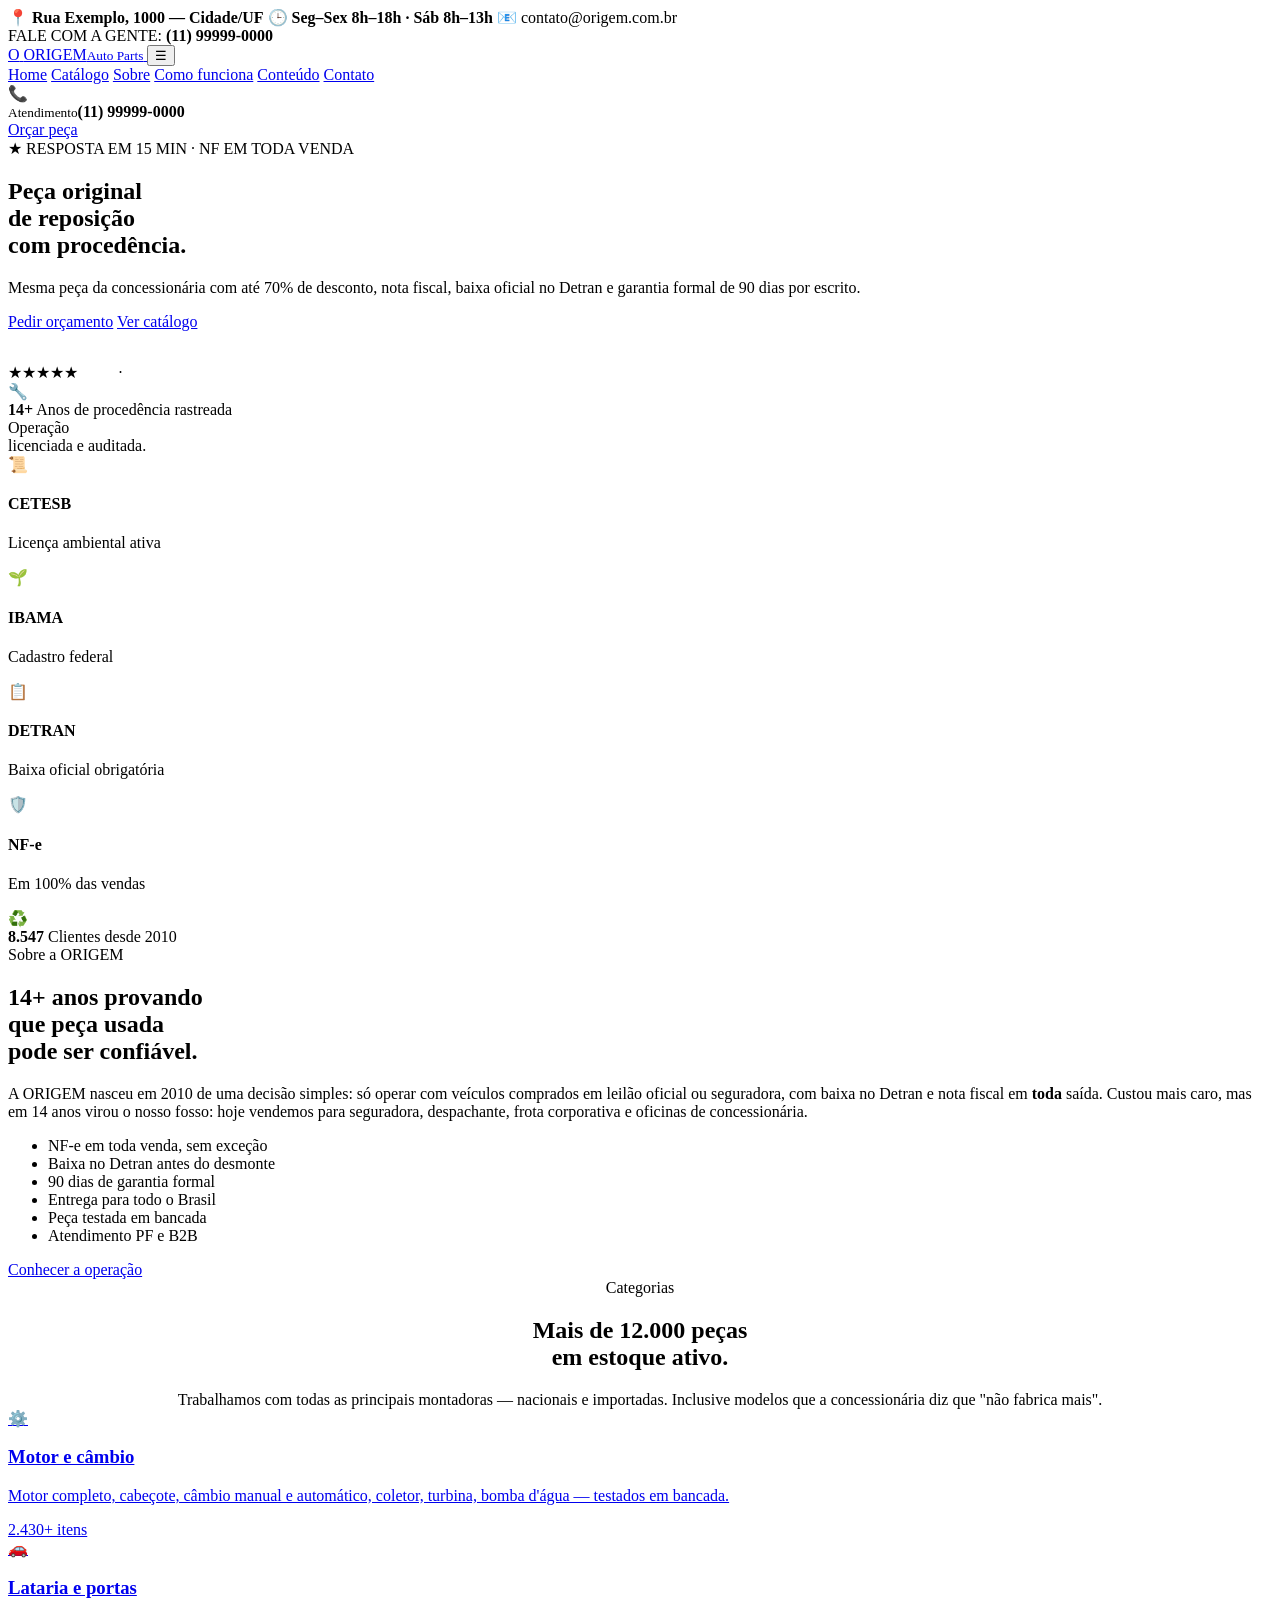
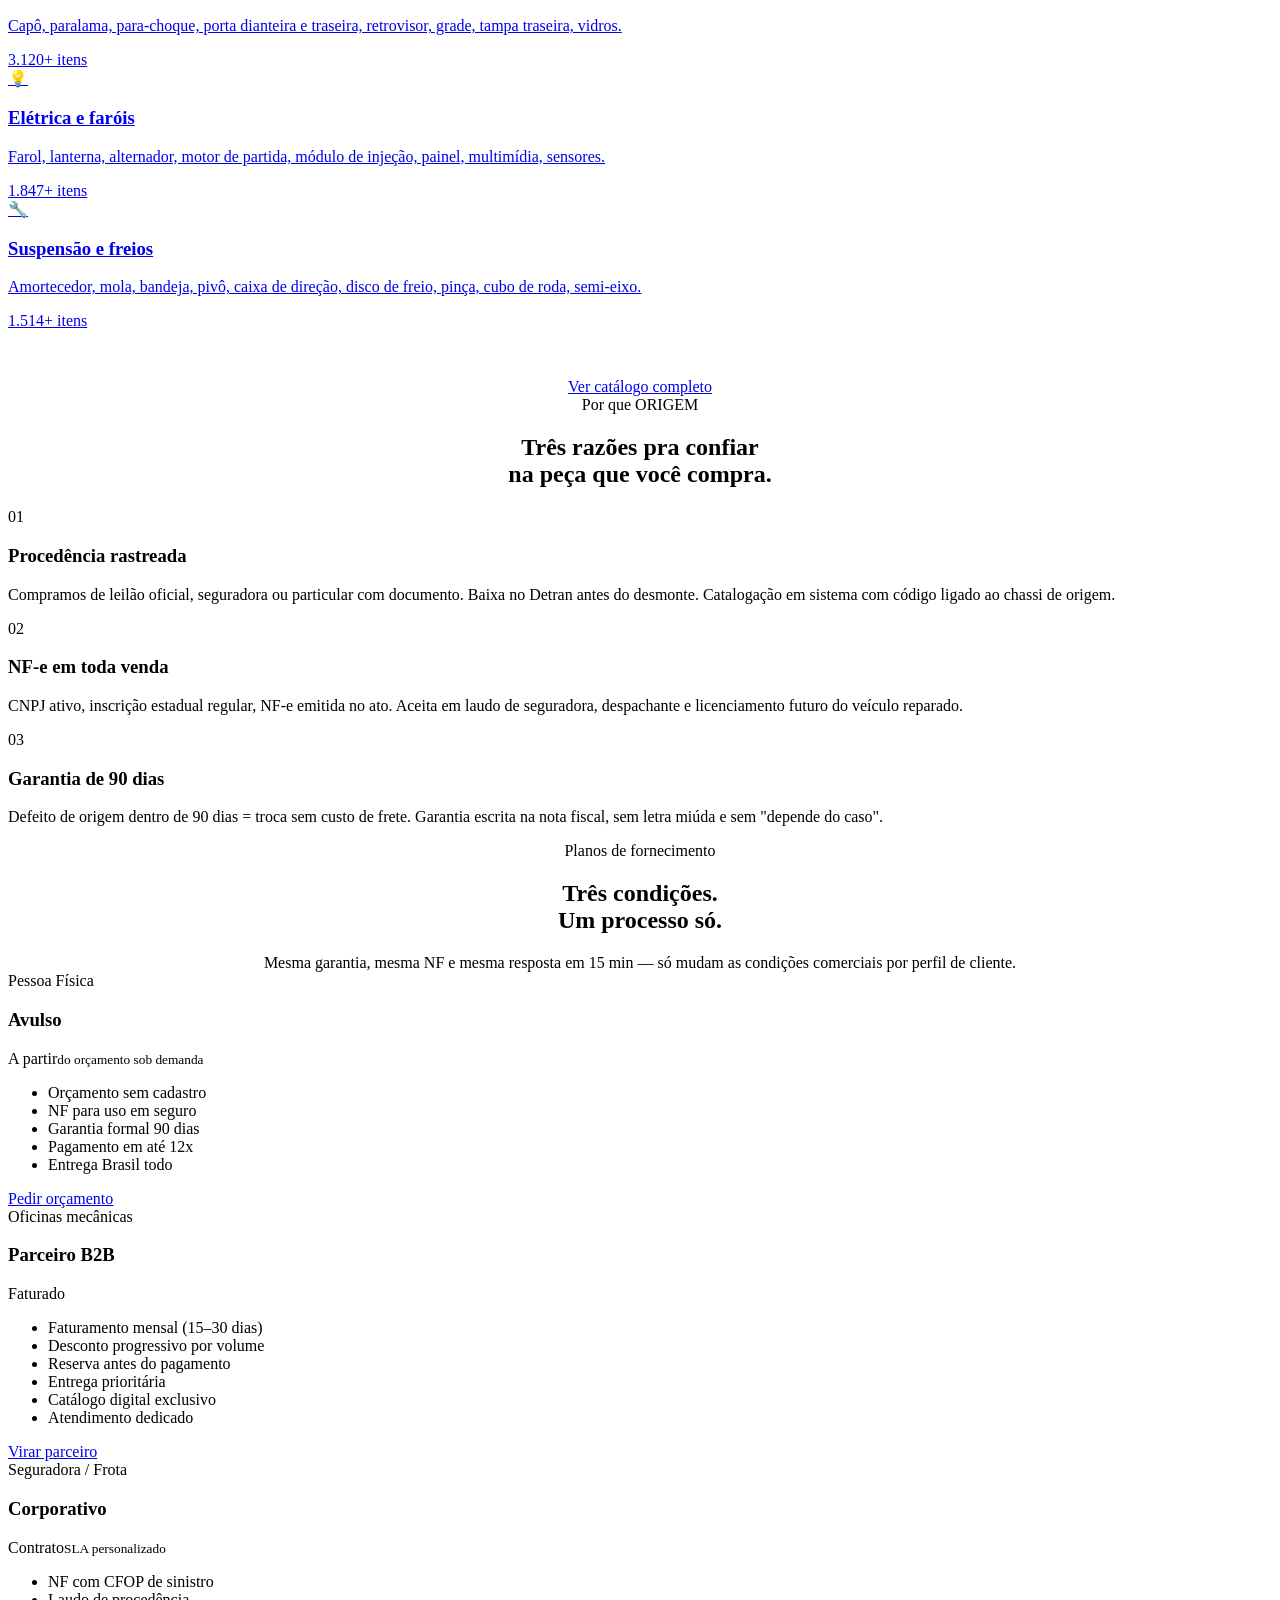
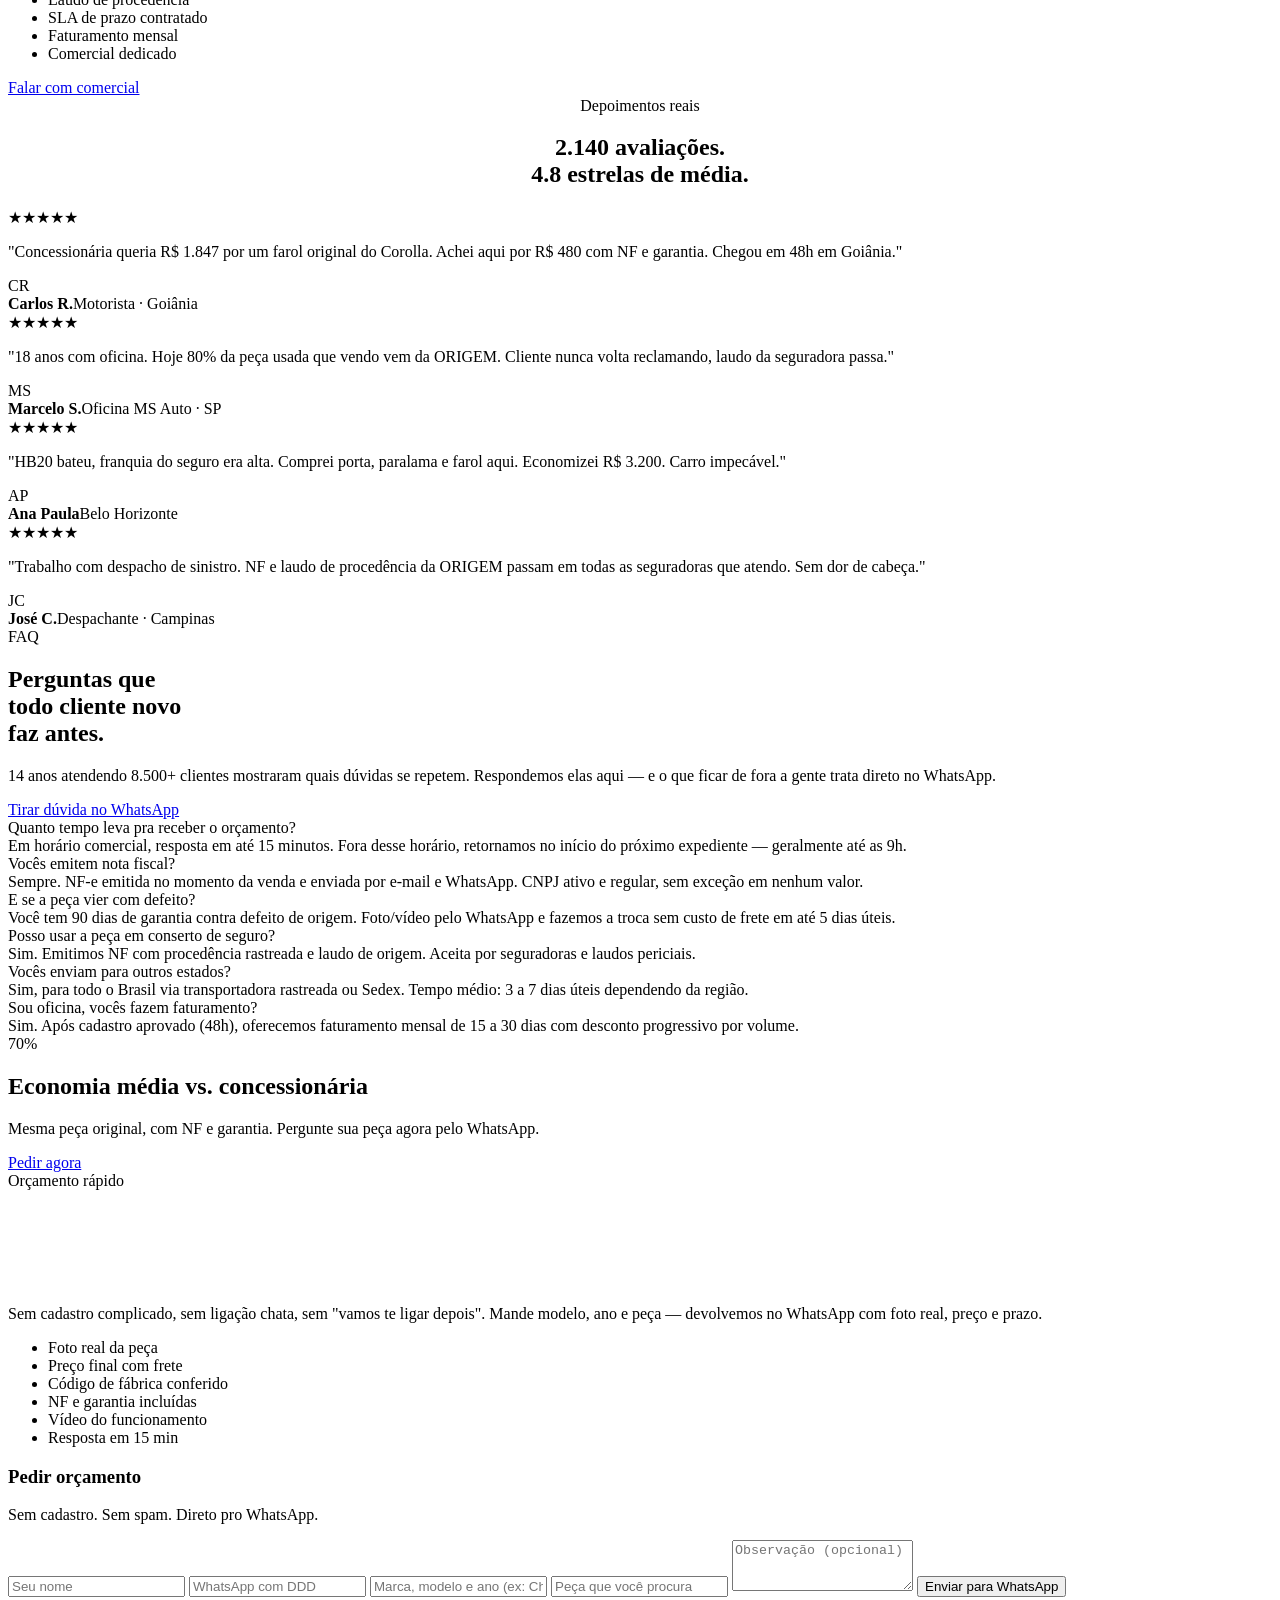
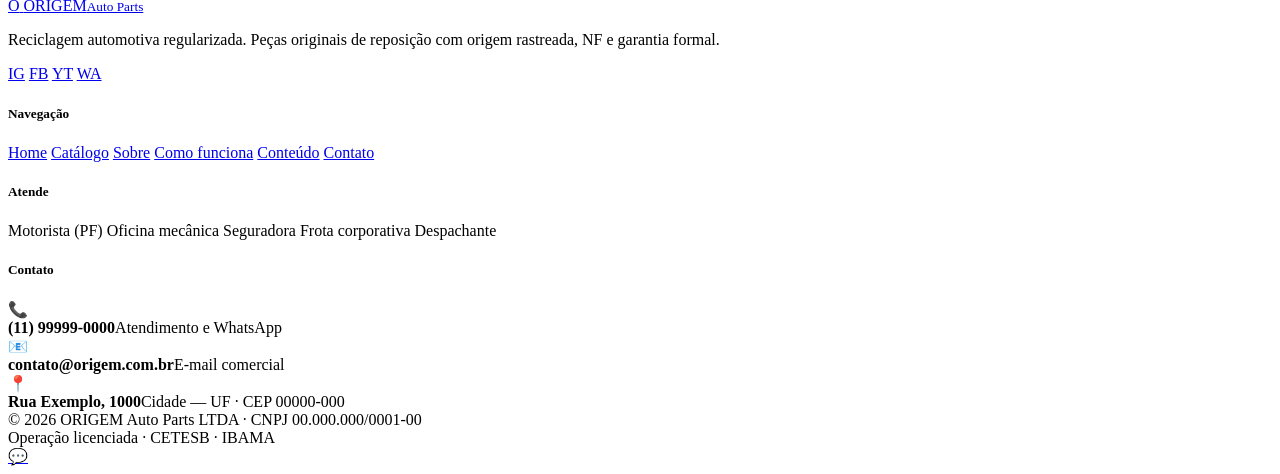
==== index.html @ a2beda9b "add index.html" ====
<!DOCTYPE html>
<html lang="pt-BR">
<head>
<meta charset="UTF-8">
<meta name="viewport" content="width=device-width, initial-scale=1.0">
<title>ORIGEM Auto Parts — Peças Originais de Reposição com Procedência</title>
<meta name="description" content="Peças automotivas originais com NF, baixa no Detran e garantia formal de 90 dias. Atendemos motorista, oficina e seguradora.">
<link rel="preconnect" href="https://fonts.googleapis.com">
<link rel="preconnect" href="https://fonts.gstatic.com" crossorigin>
<link href="https://fonts.googleapis.com/css2?family=Bebas+Neue&family=Inter:wght@400;500;600;700;800&display=swap" rel="stylesheet">
<link rel="stylesheet" href="assets/style.css">
</head>
<body>

<!-- TOP BAR -->
<div class="topbar">
  <div class="container topbar-inner">
    <div class="topbar-info">
      <span>📍 <strong>Rua Exemplo, 1000 — Cidade/UF</strong></span>
      <span>🕒 <strong>Seg–Sex 8h–18h · Sáb 8h–13h</strong></span>
      <span>📧 contato@origem.com.br</span>
    </div>
    <div class="topbar-info">
      <span>FALE COM A GENTE: <strong>(11) 99999-0000</strong></span>
    </div>
  </div>
</div>

<!-- HEADER -->
<header class="header">
  <div class="container nav">
    <a href="index.html" class="brand">
      <span class="brand-mark">O</span>
      <span class="brand-name">ORIGEM<small>Auto Parts</small></span>
    </a>
    <button class="nav-toggle" aria-label="Menu">☰</button>
    <nav class="nav-menu">
      <a href="index.html" data-page="index">Home</a>
      <a href="catalogo.html" data-page="catalogo">Catálogo</a>
      <a href="sobre.html" data-page="sobre">Sobre</a>
      <a href="como-funciona.html" data-page="como-funciona">Como funciona</a>
      <a href="blog.html" data-page="blog">Conteúdo</a>
      <a href="contato.html" data-page="contato">Contato</a>
    </nav>
    <div class="nav-actions">
      <div class="nav-phone">
        <div class="ic">📞</div>
        <div><small>Atendimento</small><strong>(11) 99999-0000</strong></div>
      </div>
      <a href="#orcamento" class="btn btn-yellow btn-arrow">Orçar peça</a>
    </div>
  </div>
</header>

<!-- HERO -->
<section class="hero">
  <div class="container hero-grid">
    <div class="reveal">
      <span class="hero-badge">★ RESPOSTA EM 15 MIN · NF EM TODA VENDA</span>
      <h1 class="display">
        Peça <span class="outline">original</span><br>
        de reposição<br>
        com <span class="yellow">procedência.</span>
      </h1>
      <p class="lead">Mesma peça da concessionária com até 70% de desconto, nota fiscal, baixa oficial no Detran e garantia formal de 90 dias por escrito.</p>
      <div class="hero-cta">
        <a href="#orcamento" class="btn btn-yellow btn-arrow">Pedir orçamento</a>
        <a href="catalogo.html" class="btn btn-outline">Ver catálogo</a>
      </div>
      <div class="hero-cta" style="margin-top:32px">
        <div class="review">
          <span class="stars">★★★★★</span>
          <span><strong style="color:#fff">4.8/5</strong> · <span style="color:rgba(255,255,255,.5)">2.140 avaliações no Google</span></span>
        </div>
      </div>
    </div>

    <div class="hero-img reveal">
      🔧
      <div class="hero-stat-box">
        <strong>14+</strong>
        <span>Anos de procedência rastreada</span>
      </div>
    </div>
  </div>
</section>

<!-- PROCEDÊNCIA / BARRA -->
<section class="proc-bar">
  <div class="container proc-grid reveal">
    <div class="proc-title">
      Operação<br>
      <span class="yellow">licenciada</span> e auditada.
    </div>
    <div class="proc-items">
      <div class="proc-item">
        <div class="ic">📜</div>
        <h4>CETESB</h4>
        <p>Licença ambiental ativa</p>
      </div>
      <div class="proc-item">
        <div class="ic">🌱</div>
        <h4>IBAMA</h4>
        <p>Cadastro federal</p>
      </div>
      <div class="proc-item">
        <div class="ic">📋</div>
        <h4>DETRAN</h4>
        <p>Baixa oficial obrigatória</p>
      </div>
      <div class="proc-item">
        <div class="ic">🛡️</div>
        <h4>NF-e</h4>
        <p>Em 100% das vendas</p>
      </div>
    </div>
  </div>
</section>

<!-- ABOUT -->
<section class="section">
  <div class="container about-grid">
    <div class="about-img reveal">
      ♻️
      <div class="about-counter">
        <strong>8.547</strong>
        <span>Clientes desde 2010</span>
      </div>
    </div>
    <div class="about-content reveal">
      <span class="eyebrow">Sobre a ORIGEM</span>
      <h2 class="display">14+ anos provando<br>que peça usada<br><span style="color:var(--yellow-dark)">pode ser confiável.</span></h2>
      <p class="desc">A ORIGEM nasceu em 2010 de uma decisão simples: só operar com veículos comprados em leilão oficial ou seguradora, com baixa no Detran e nota fiscal em <strong>toda</strong> saída. Custou mais caro, mas em 14 anos virou o nosso fosso: hoje vendemos para seguradora, despachante, frota corporativa e oficinas de concessionária.</p>
      <ul class="about-points">
        <li>NF-e em toda venda, sem exceção</li>
        <li>Baixa no Detran antes do desmonte</li>
        <li>90 dias de garantia formal</li>
        <li>Entrega para todo o Brasil</li>
        <li>Peça testada em bancada</li>
        <li>Atendimento PF e B2B</li>
      </ul>
      <a href="sobre.html" class="btn btn-black btn-arrow">Conhecer a operação</a>
    </div>
  </div>
</section>

<!-- CATEGORIAS -->
<section class="section section-gray">
  <div class="container">
    <div class="section-head reveal" style="text-align:center">
      <span class="eyebrow" style="justify-content:center">Categorias</span>
      <h2 class="display">Mais de 12.000 peças<br>em estoque <span class="yellow">ativo.</span></h2>
      <p class="desc" style="margin:0 auto">Trabalhamos com todas as principais montadoras — nacionais e importadas. Inclusive modelos que a concessionária diz que "não fabrica mais".</p>
    </div>

    <div class="cats-grid reveal">
      <a href="catalogo.html" class="cat-card">
        <div class="ic">⚙️</div>
        <h3>Motor e câmbio</h3>
        <p>Motor completo, cabeçote, câmbio manual e automático, coletor, turbina, bomba d'água — testados em bancada.</p>
        <span class="more">2.430+ itens</span>
      </a>
      <a href="catalogo.html" class="cat-card">
        <div class="ic">🚗</div>
        <h3>Lataria e portas</h3>
        <p>Capô, paralama, para-choque, porta dianteira e traseira, retrovisor, grade, tampa traseira, vidros.</p>
        <span class="more">3.120+ itens</span>
      </a>
      <a href="catalogo.html" class="cat-card">
        <div class="ic">💡</div>
        <h3>Elétrica e faróis</h3>
        <p>Farol, lanterna, alternador, motor de partida, módulo de injeção, painel, multimídia, sensores.</p>
        <span class="more">1.847+ itens</span>
      </a>
      <a href="catalogo.html" class="cat-card">
        <div class="ic">🔧</div>
        <h3>Suspensão e freios</h3>
        <p>Amortecedor, mola, bandeja, pivô, caixa de direção, disco de freio, pinça, cubo de roda, semi-eixo.</p>
        <span class="more">1.514+ itens</span>
      </a>
    </div>

    <div style="text-align:center;margin-top:48px">
      <a href="catalogo.html" class="btn btn-black btn-arrow">Ver catálogo completo</a>
    </div>
  </div>
</section>

<!-- WHY CHOOSE -->
<section class="section">
  <div class="container">
    <div class="section-head reveal" style="text-align:center">
      <span class="eyebrow" style="justify-content:center">Por que ORIGEM</span>
      <h2 class="display">Três razões pra confiar<br>na peça que <span class="yellow">você compra.</span></h2>
    </div>

    <div class="why-grid reveal">
      <div class="why-card">
        <div class="why-num">01</div>
        <h3>Procedência rastreada</h3>
        <p>Compramos de leilão oficial, seguradora ou particular com documento. Baixa no Detran antes do desmonte. Catalogação em sistema com código ligado ao chassi de origem.</p>
      </div>
      <div class="why-card">
        <div class="why-num">02</div>
        <h3>NF-e em toda venda</h3>
        <p>CNPJ ativo, inscrição estadual regular, NF-e emitida no ato. Aceita em laudo de seguradora, despachante e licenciamento futuro do veículo reparado.</p>
      </div>
      <div class="why-card">
        <div class="why-num">03</div>
        <h3>Garantia de 90 dias</h3>
        <p>Defeito de origem dentro de 90 dias = troca sem custo de frete. Garantia escrita na nota fiscal, sem letra miúda e sem "depende do caso".</p>
      </div>
    </div>
  </div>
</section>

<!-- PRICING / PLANOS -->
<section class="section section-gray">
  <div class="container">
    <div class="section-head reveal" style="text-align:center">
      <span class="eyebrow" style="justify-content:center">Planos de fornecimento</span>
      <h2 class="display">Três condições.<br>Um <span class="yellow">processo só.</span></h2>
      <p class="desc" style="margin:0 auto">Mesma garantia, mesma NF e mesma resposta em 15 min — só mudam as condições comerciais por perfil de cliente.</p>
    </div>

    <div class="pricing-grid reveal">
      <div class="price-card">
        <div class="price-tag">Pessoa Física</div>
        <h3>Avulso</h3>
        <div class="price">A partir<small>do orçamento sob demanda</small></div>
        <ul>
          <li>Orçamento sem cadastro</li>
          <li>NF para uso em seguro</li>
          <li>Garantia formal 90 dias</li>
          <li>Pagamento em até 12x</li>
          <li>Entrega Brasil todo</li>
        </ul>
        <a href="https://wa.me/5511999990000?text=Sou%20PF,%20quero%20orçamento" target="_blank" class="btn btn-black">Pedir orçamento</a>
      </div>

      <div class="price-card featured">
        <div class="price-tag">Oficinas mecânicas</div>
        <h3>Parceiro B2B</h3>
        <div class="price">Faturado<small style="color:rgba(255,255,255,.6)">condições por volume</small></div>
        <ul>
          <li>Faturamento mensal (15–30 dias)</li>
          <li>Desconto progressivo por volume</li>
          <li>Reserva antes do pagamento</li>
          <li>Entrega prioritária</li>
          <li>Catálogo digital exclusivo</li>
          <li>Atendimento dedicado</li>
        </ul>
        <a href="https://wa.me/5511999990000?text=Tenho%20oficina,%20quero%20virar%20parceiro" target="_blank" class="btn btn-yellow">Virar parceiro</a>
      </div>

      <div class="price-card">
        <div class="price-tag">Seguradora / Frota</div>
        <h3>Corporativo</h3>
        <div class="price">Contrato<small>SLA personalizado</small></div>
        <ul>
          <li>NF com CFOP de sinistro</li>
          <li>Laudo de procedência</li>
          <li>SLA de prazo contratado</li>
          <li>Faturamento mensal</li>
          <li>Comercial dedicado</li>
        </ul>
        <a href="mailto:contato@origem.com.br" class="btn btn-black">Falar com comercial</a>
      </div>
    </div>
  </div>
</section>

<!-- TESTIMONIALS -->
<section class="section">
  <div class="container">
    <div class="section-head reveal" style="text-align:center">
      <span class="eyebrow" style="justify-content:center">Depoimentos reais</span>
      <h2 class="display">2.140 avaliações.<br>4.8 estrelas <span class="yellow">de média.</span></h2>
    </div>

    <div class="testi-grid reveal">
      <div class="testi-card">
        <div class="testi-stars">★★★★★</div>
        <p class="quote">"Concessionária queria R$ 1.847 por um farol original do Corolla. Achei aqui por R$ 480 com NF e garantia. Chegou em 48h em Goiânia."</p>
        <div class="testi-author">
          <div class="testi-avatar">CR</div>
          <div><strong>Carlos R.</strong><span>Motorista · Goiânia</span></div>
        </div>
      </div>
      <div class="testi-card">
        <div class="testi-stars">★★★★★</div>
        <p class="quote">"18 anos com oficina. Hoje 80% da peça usada que vendo vem da ORIGEM. Cliente nunca volta reclamando, laudo da seguradora passa."</p>
        <div class="testi-author">
          <div class="testi-avatar">MS</div>
          <div><strong>Marcelo S.</strong><span>Oficina MS Auto · SP</span></div>
        </div>
      </div>
      <div class="testi-card">
        <div class="testi-stars">★★★★★</div>
        <p class="quote">"HB20 bateu, franquia do seguro era alta. Comprei porta, paralama e farol aqui. Economizei R$ 3.200. Carro impecável."</p>
        <div class="testi-author">
          <div class="testi-avatar">AP</div>
          <div><strong>Ana Paula</strong><span>Belo Horizonte</span></div>
        </div>
      </div>
      <div class="testi-card">
        <div class="testi-stars">★★★★★</div>
        <p class="quote">"Trabalho com despacho de sinistro. NF e laudo de procedência da ORIGEM passam em todas as seguradoras que atendo. Sem dor de cabeça."</p>
        <div class="testi-author">
          <div class="testi-avatar">JC</div>
          <div><strong>José C.</strong><span>Despachante · Campinas</span></div>
        </div>
      </div>
    </div>
  </div>
</section>

<!-- FAQ -->
<section class="section section-gray">
  <div class="container">
    <div class="faq-wrap">
      <div class="faq-side reveal">
        <span class="eyebrow">FAQ</span>
        <h2 class="display">Perguntas que<br>todo cliente novo<br><span style="color:var(--yellow-dark)">faz antes.</span></h2>
        <p>14 anos atendendo 8.500+ clientes mostraram quais dúvidas se repetem. Respondemos elas aqui — e o que ficar de fora a gente trata direto no WhatsApp.</p>
        <a href="https://wa.me/5511999990000" target="_blank" class="btn btn-yellow btn-arrow">Tirar dúvida no WhatsApp</a>
      </div>

      <div class="faq reveal">
        <div class="faq-item">
          <div class="faq-q">Quanto tempo leva pra receber o orçamento?</div>
          <div class="faq-a">Em horário comercial, resposta em até 15 minutos. Fora desse horário, retornamos no início do próximo expediente — geralmente até as 9h.</div>
        </div>
        <div class="faq-item">
          <div class="faq-q">Vocês emitem nota fiscal?</div>
          <div class="faq-a">Sempre. NF-e emitida no momento da venda e enviada por e-mail e WhatsApp. CNPJ ativo e regular, sem exceção em nenhum valor.</div>
        </div>
        <div class="faq-item">
          <div class="faq-q">E se a peça vier com defeito?</div>
          <div class="faq-a">Você tem 90 dias de garantia contra defeito de origem. Foto/vídeo pelo WhatsApp e fazemos a troca sem custo de frete em até 5 dias úteis.</div>
        </div>
        <div class="faq-item">
          <div class="faq-q">Posso usar a peça em conserto de seguro?</div>
          <div class="faq-a">Sim. Emitimos NF com procedência rastreada e laudo de origem. Aceita por seguradoras e laudos periciais.</div>
        </div>
        <div class="faq-item">
          <div class="faq-q">Vocês enviam para outros estados?</div>
          <div class="faq-a">Sim, para todo o Brasil via transportadora rastreada ou Sedex. Tempo médio: 3 a 7 dias úteis dependendo da região.</div>
        </div>
        <div class="faq-item">
          <div class="faq-q">Sou oficina, vocês fazem faturamento?</div>
          <div class="faq-a">Sim. Após cadastro aprovado (48h), oferecemos faturamento mensal de 15 a 30 dias com desconto progressivo por volume.</div>
        </div>
      </div>
    </div>
  </div>
</section>

<!-- CTA STRIPE -->
<section class="cta-stripe">
  <div class="container cta-stripe-inner">
    <div class="big-num">70%</div>
    <div>
      <h2 class="display">Economia média vs. concessionária</h2>
      <p>Mesma peça original, com NF e garantia. Pergunte sua peça agora pelo WhatsApp.</p>
    </div>
    <a href="https://wa.me/5511999990000" target="_blank" class="btn btn-black btn-arrow">Pedir agora</a>
  </div>
</section>

<!-- BOOKING / ORÇAMENTO -->
<section class="booking" id="orcamento">
  <div class="container booking-grid">
    <div class="booking-info reveal">
      <span class="eyebrow" style="color:var(--yellow)"><span style="background:var(--yellow)"></span> Orçamento rápido</span>
      <h2 class="display" style="color:#fff;margin-top:14px">Preencha aqui.<br>Respondemos em<br><span style="color:var(--yellow)">15 minutos.</span></h2>
      <p>Sem cadastro complicado, sem ligação chata, sem "vamos te ligar depois". Mande modelo, ano e peça — devolvemos no WhatsApp com foto real, preço e prazo.</p>
      <ul class="perks">
        <li>Foto real da peça</li>
        <li>Preço final com frete</li>
        <li>Código de fábrica conferido</li>
        <li>NF e garantia incluídas</li>
        <li>Vídeo do funcionamento</li>
        <li>Resposta em 15 min</li>
      </ul>
    </div>

    <div class="booking-form reveal">
      <h3 class="display">Pedir orçamento</h3>
      <p class="desc">Sem cadastro. Sem spam. Direto pro WhatsApp.</p>
      <form onsubmit="enviarWA(event)">
        <input type="text" id="nome" placeholder="Seu nome" required>
        <input type="tel" id="tel" placeholder="WhatsApp com DDD" required>
        <input type="text" id="carro" class="full" placeholder="Marca, modelo e ano (ex: Chevrolet Onix 2018)" required>
        <input type="text" id="peca" class="full" placeholder="Peça que você procura" required>
        <textarea id="msg" class="full" placeholder="Observação (opcional)" rows="3"></textarea>
        <button type="submit" class="btn btn-yellow btn-arrow">Enviar para WhatsApp</button>
      </form>
    </div>
  </div>
</section>

<!-- FOOTER -->
<footer class="footer">
  <div class="container">
    <div class="footer-grid">
      <div class="footer-brand">
        <a href="index.html" class="brand">
          <span class="brand-mark">O</span>
          <span class="brand-name">ORIGEM<small>Auto Parts</small></span>
        </a>
        <p>Reciclagem automotiva regularizada. Peças originais de reposição com origem rastreada, NF e garantia formal.</p>
        <div class="social">
          <a href="#" aria-label="Instagram">IG</a>
          <a href="#" aria-label="Facebook">FB</a>
          <a href="#" aria-label="YouTube">YT</a>
          <a href="#" aria-label="WhatsApp">WA</a>
        </div>
      </div>
      <div class="footer-col">
        <h5>Navegação</h5>
        <a href="index.html">Home</a>
        <a href="catalogo.html">Catálogo</a>
        <a href="sobre.html">Sobre</a>
        <a href="como-funciona.html">Como funciona</a>
        <a href="blog.html">Conteúdo</a>
        <a href="contato.html">Contato</a>
      </div>
      <div class="footer-col">
        <h5>Atende</h5>
        <a>Motorista (PF)</a>
        <a>Oficina mecânica</a>
        <a>Seguradora</a>
        <a>Frota corporativa</a>
        <a>Despachante</a>
      </div>
      <div class="footer-contact">
        <h5>Contato</h5>
        <div class="info"><div class="ic">📞</div><div><strong>(11) 99999-0000</strong><span>Atendimento e WhatsApp</span></div></div>
        <div class="info"><div class="ic">📧</div><div><strong>contato@origem.com.br</strong><span>E-mail comercial</span></div></div>
        <div class="info"><div class="ic">📍</div><div><strong>Rua Exemplo, 1000</strong><span>Cidade — UF · CEP 00000-000</span></div></div>
      </div>
    </div>
    <div class="footer-bottom">
      <div>© 2026 ORIGEM Auto Parts LTDA · CNPJ 00.000.000/0001-00</div>
      <div>Operação licenciada · CETESB · IBAMA</div>
    </div>
  </div>
</footer>

<a href="https://wa.me/5511999990000?text=Olá!%20Preciso%20de%20uma%20peça" class="wa-float" target="_blank" rel="noopener" aria-label="WhatsApp">💬</a>

<script src="assets/script.js"></script>
</body>
</html>
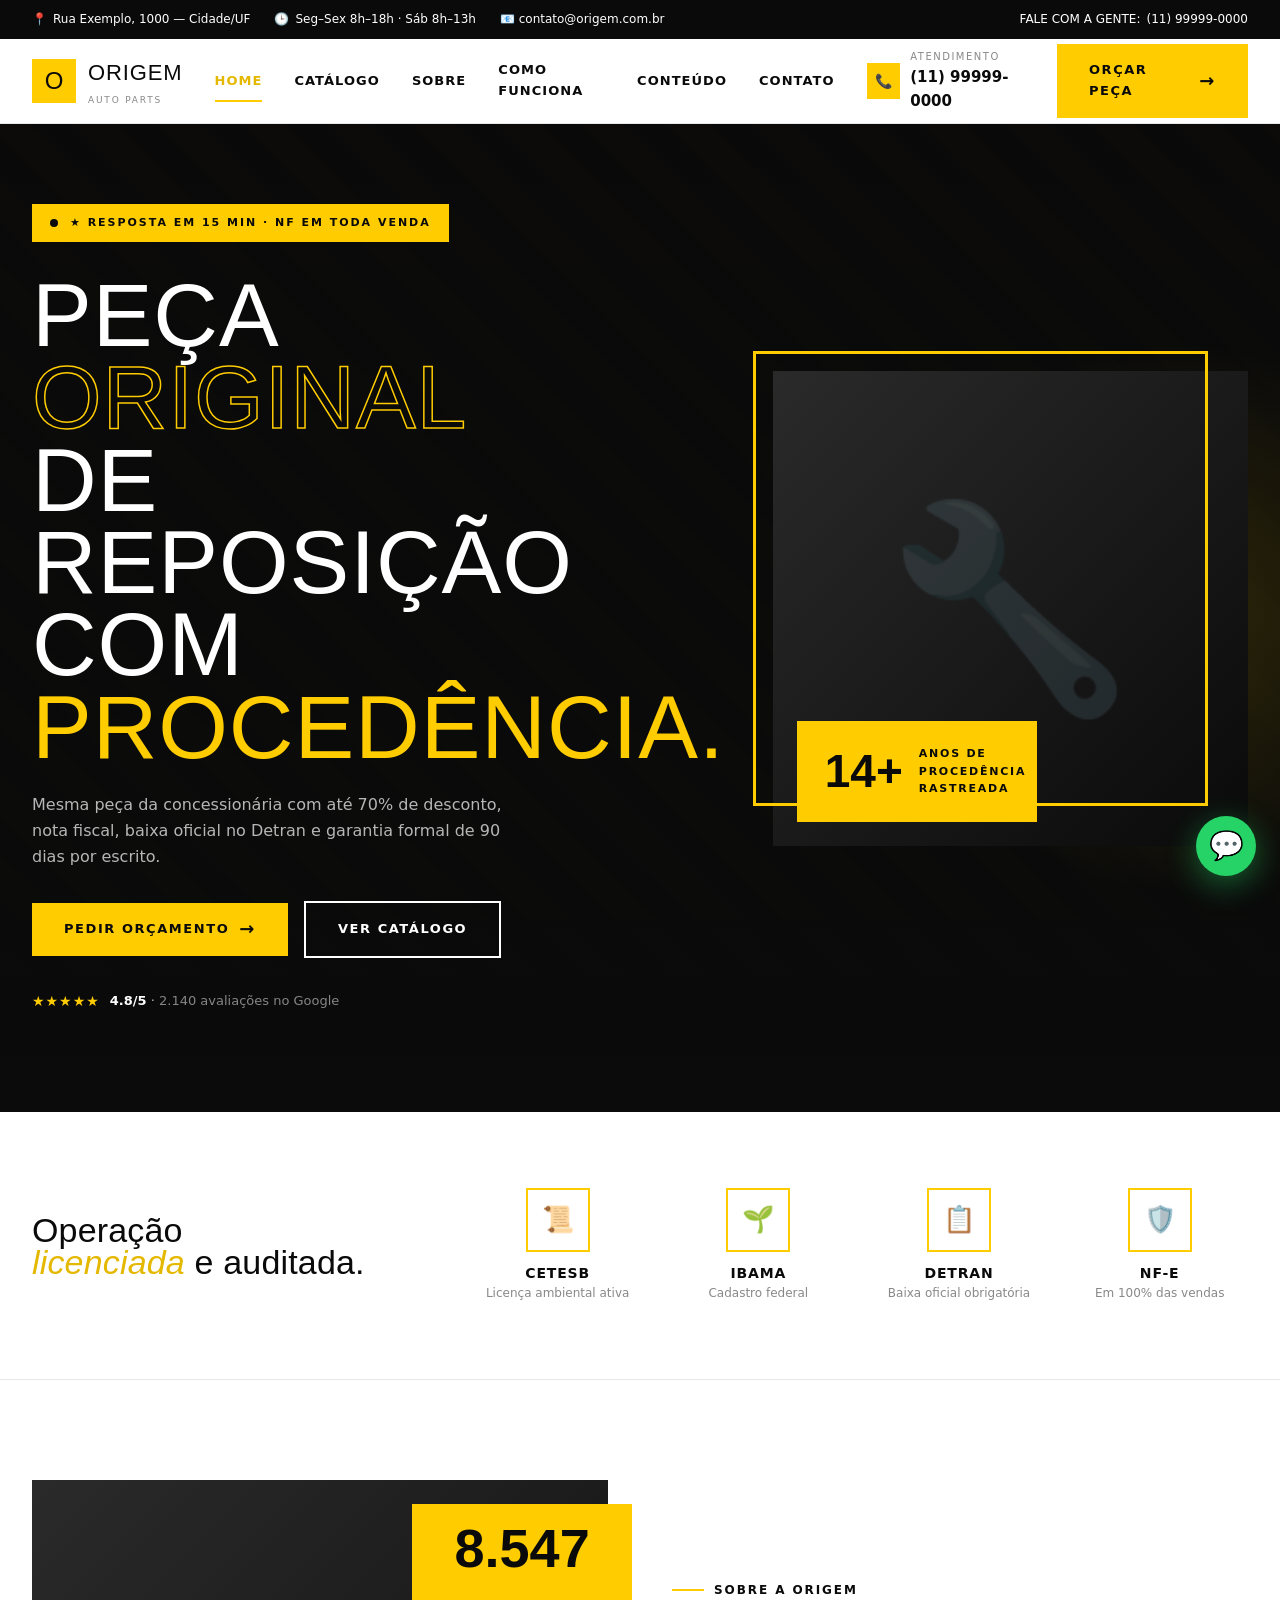
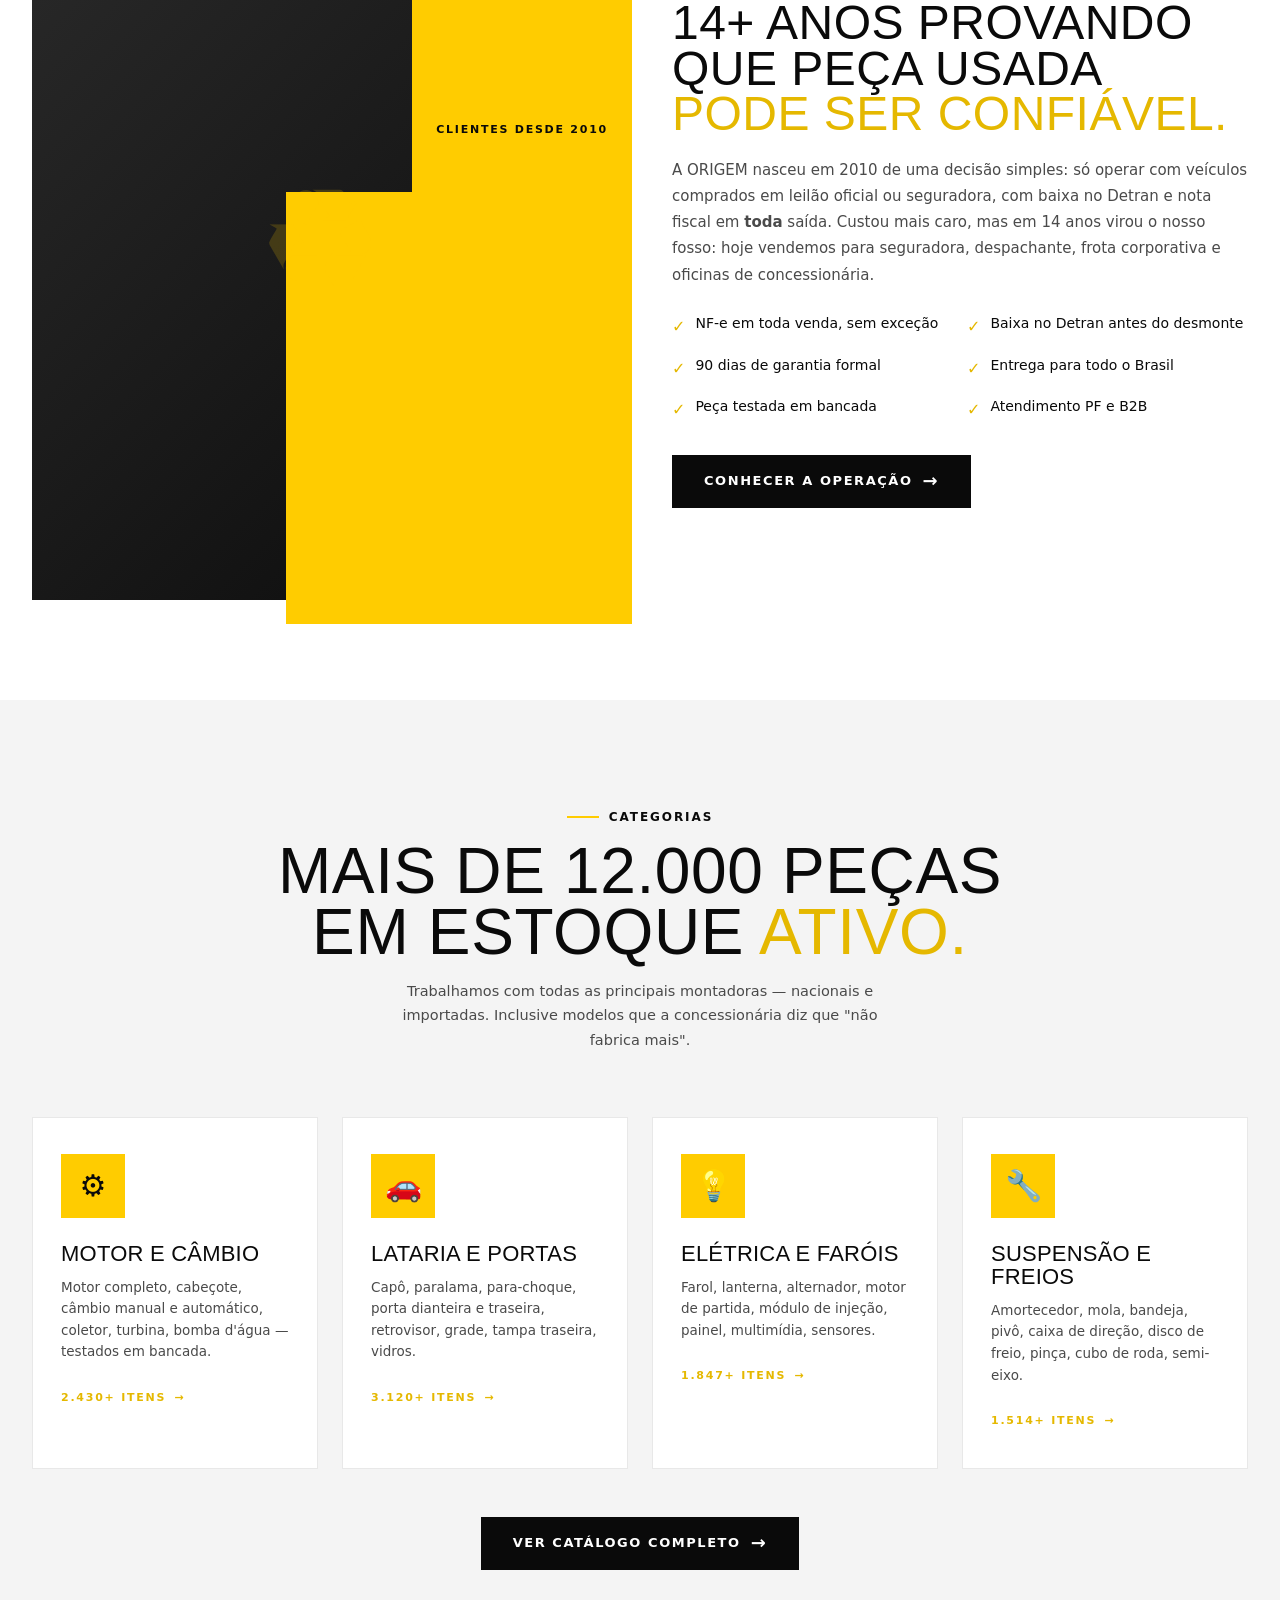
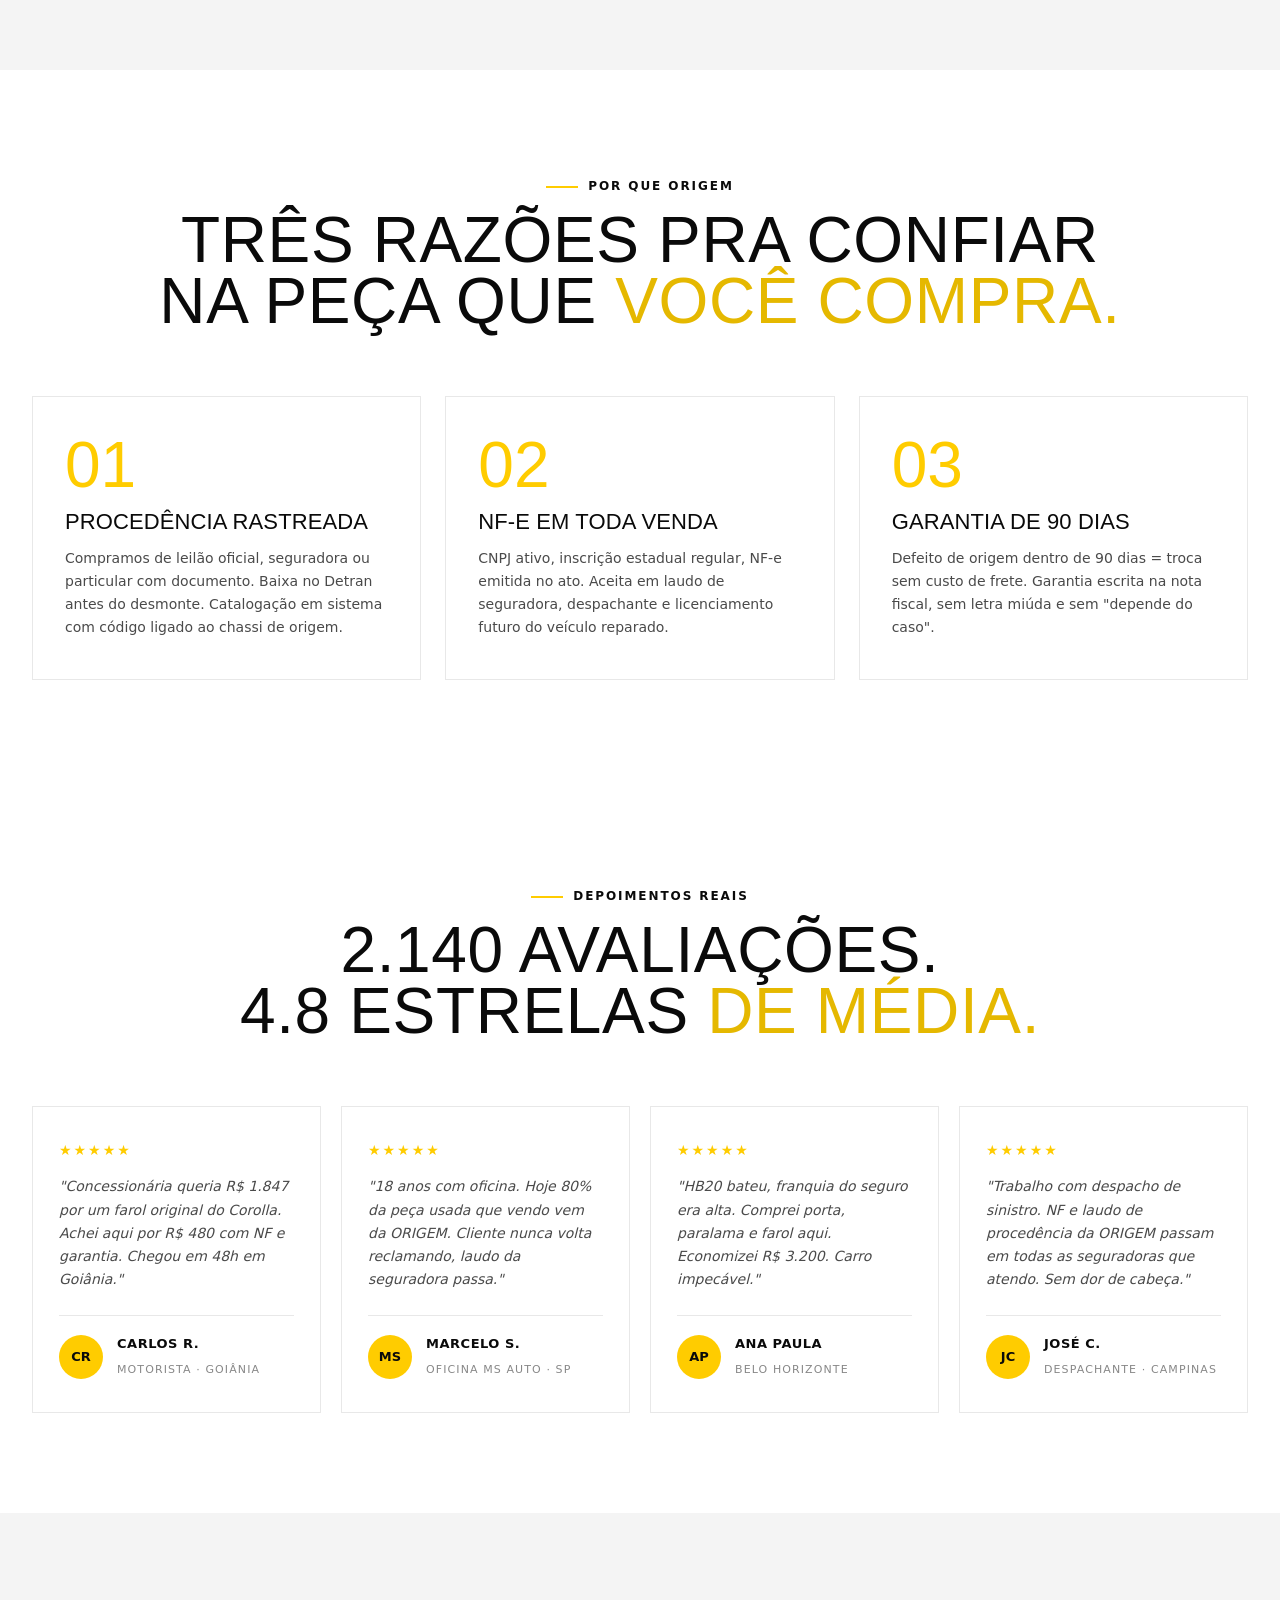
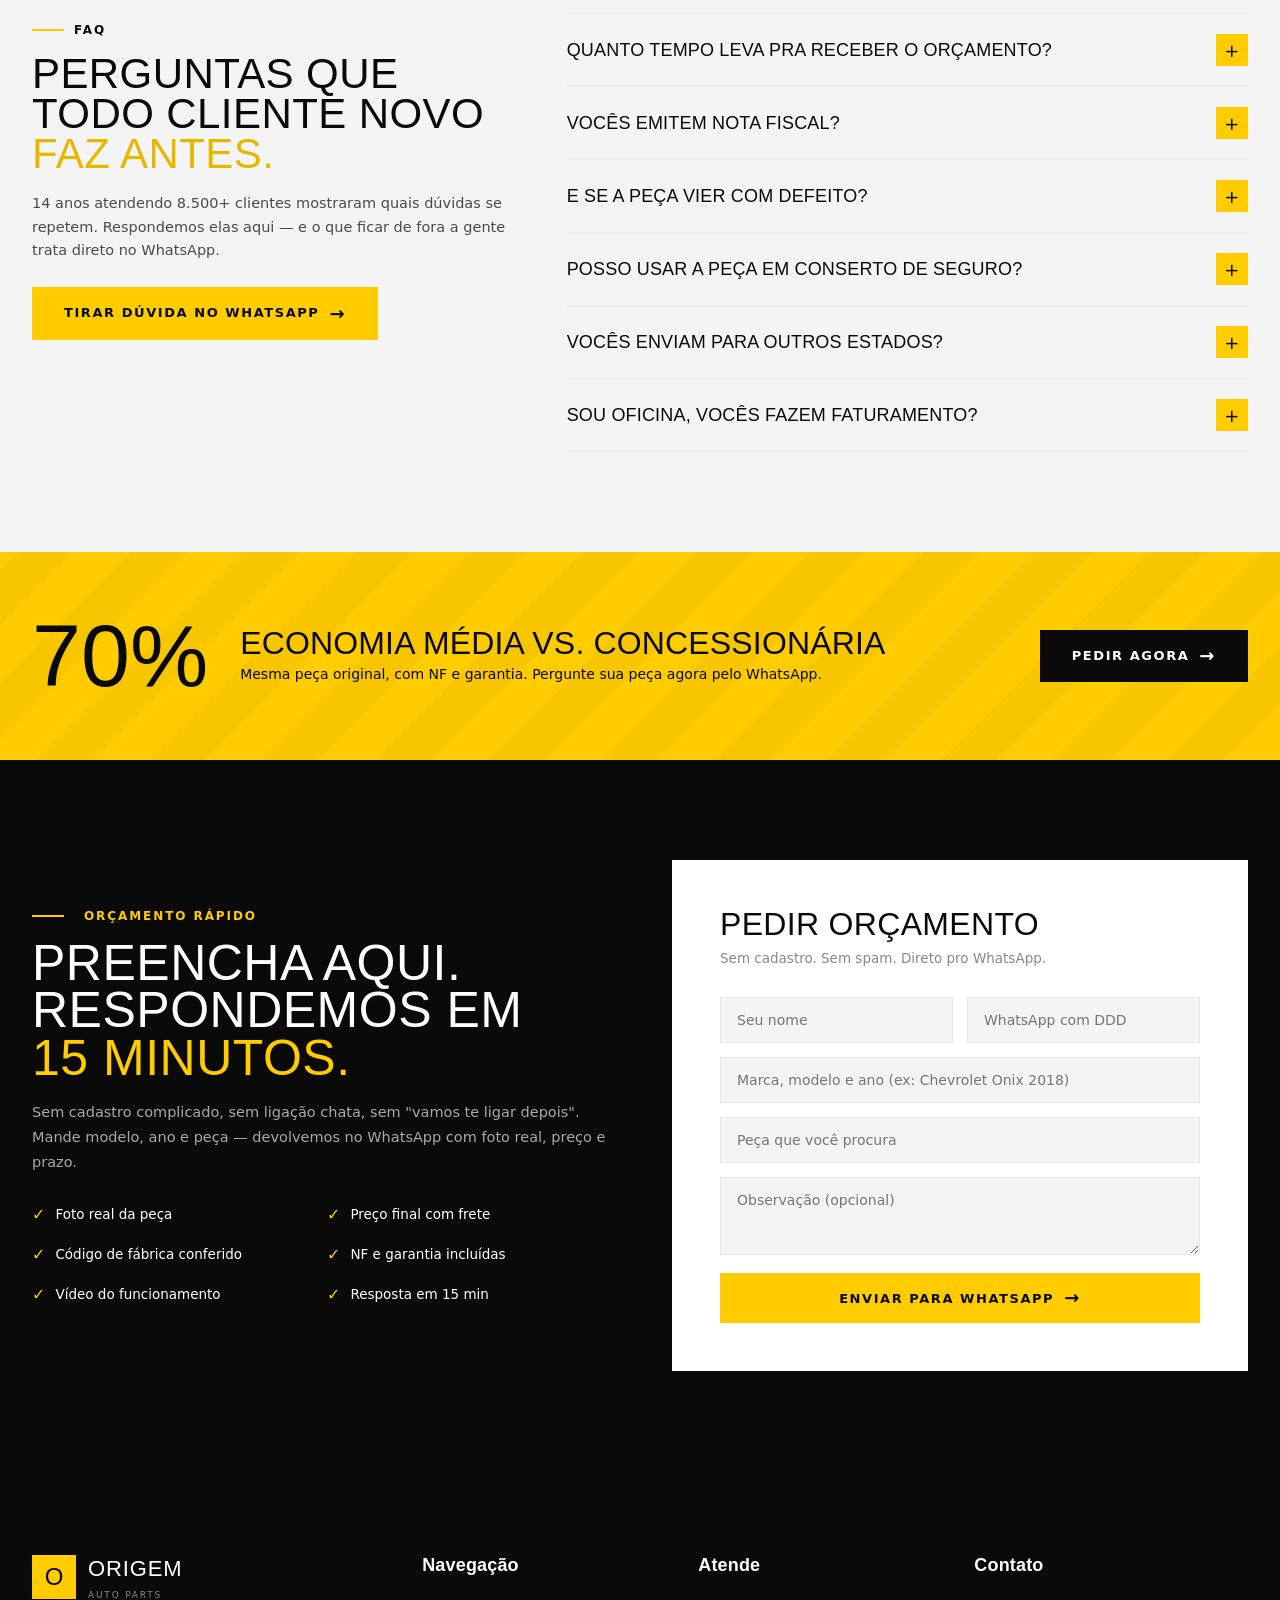
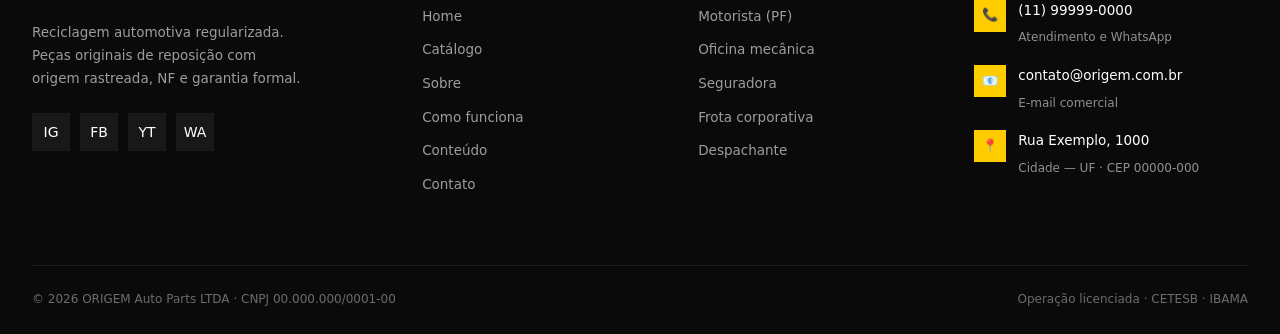
==== commit f5c7dbc7: "remove pricing/planos section from home" ====
--- a/index.html
+++ b/index.html
@@ -214,62 +214,6 @@
   </div>
 </section>
 
-<!-- PRICING / PLANOS -->
-<section class="section section-gray">
-  <div class="container">
-    <div class="section-head reveal" style="text-align:center">
-      <span class="eyebrow" style="justify-content:center">Planos de fornecimento</span>
-      <h2 class="display">Três condições.<br>Um <span class="yellow">processo só.</span></h2>
-      <p class="desc" style="margin:0 auto">Mesma garantia, mesma NF e mesma resposta em 15 min — só mudam as condições comerciais por perfil de cliente.</p>
-    </div>
-
-    <div class="pricing-grid reveal">
-      <div class="price-card">
-        <div class="price-tag">Pessoa Física</div>
-        <h3>Avulso</h3>
-        <div class="price">A partir<small>do orçamento sob demanda</small></div>
-        <ul>
-          <li>Orçamento sem cadastro</li>
-          <li>NF para uso em seguro</li>
-          <li>Garantia formal 90 dias</li>
-          <li>Pagamento em até 12x</li>
-          <li>Entrega Brasil todo</li>
-        </ul>
-        <a href="https://wa.me/5511999990000?text=Sou%20PF,%20quero%20orçamento" target="_blank" class="btn btn-black">Pedir orçamento</a>
-      </div>
-
-      <div class="price-card featured">
-        <div class="price-tag">Oficinas mecânicas</div>
-        <h3>Parceiro B2B</h3>
-        <div class="price">Faturado<small style="color:rgba(255,255,255,.6)">condições por volume</small></div>
-        <ul>
-          <li>Faturamento mensal (15–30 dias)</li>
-          <li>Desconto progressivo por volume</li>
-          <li>Reserva antes do pagamento</li>
-          <li>Entrega prioritária</li>
-          <li>Catálogo digital exclusivo</li>
-          <li>Atendimento dedicado</li>
-        </ul>
-        <a href="https://wa.me/5511999990000?text=Tenho%20oficina,%20quero%20virar%20parceiro" target="_blank" class="btn btn-yellow">Virar parceiro</a>
-      </div>
-
-      <div class="price-card">
-        <div class="price-tag">Seguradora / Frota</div>
-        <h3>Corporativo</h3>
-        <div class="price">Contrato<small>SLA personalizado</small></div>
-        <ul>
-          <li>NF com CFOP de sinistro</li>
-          <li>Laudo de procedência</li>
-          <li>SLA de prazo contratado</li>
-          <li>Faturamento mensal</li>
-          <li>Comercial dedicado</li>
-        </ul>
-        <a href="mailto:contato@origem.com.br" class="btn btn-black">Falar com comercial</a>
-      </div>
-    </div>
-  </div>
-</section>
-
 <!-- TESTIMONIALS -->
 <section class="section">
   <div class="container">
--- a/assets/style.css
+++ b/assets/style.css
@@ -0,0 +1,492 @@
+/* ========================================================
+   ORIGEM AUTO PARTS — estilo Waru adaptado para venda de peças
+   Paleta: Amarelo #FFCC00 + Preto #0A0A0A + Branco
+======================================================== */
+
+:root{
+  --yellow: #FFCC00;
+  --yellow-dark: #E5B800;
+  --black: #0A0A0A;
+  --gray-900: #1A1A1A;
+  --gray-700: #4A4A4A;
+  --gray-500: #888;
+  --gray-200: #E8E8E8;
+  --gray-100: #F4F4F4;
+  --white: #fff;
+
+  --f-display: 'Bebas Neue', 'Anton', sans-serif;
+  --f-text: 'Inter', system-ui, sans-serif;
+}
+
+*{margin:0;padding:0;box-sizing:border-box}
+html{scroll-behavior:smooth}
+body{font-family:var(--f-text);color:var(--black);background:var(--white);line-height:1.6;-webkit-font-smoothing:antialiased}
+img{max-width:100%;display:block}
+a{color:inherit;text-decoration:none}
+button{font-family:inherit;cursor:pointer;border:none;background:none}
+
+.container{max-width:1280px;margin:0 auto;padding:0 32px}
+.container-narrow{max-width:960px;margin:0 auto;padding:0 32px}
+
+/* ========== TIPOGRAFIA ========== */
+.display{font-family:var(--f-display);font-weight:400;letter-spacing:.01em;line-height:.95;text-transform:uppercase}
+.eyebrow{
+  display:inline-flex;align-items:center;gap:10px;
+  font-size:12px;font-weight:700;letter-spacing:.16em;text-transform:uppercase;color:var(--black);
+}
+.eyebrow::before{content:"";width:32px;height:2px;background:var(--yellow)}
+
+h1,h2,h3,h4{font-family:var(--f-display);font-weight:400;letter-spacing:.005em;line-height:1;text-transform:uppercase}
+
+/* ========== BUTTONS ========== */
+.btn{
+  display:inline-flex;align-items:center;justify-content:center;gap:10px;
+  padding:16px 32px;font-weight:700;font-size:13px;letter-spacing:.12em;text-transform:uppercase;
+  transition:all .25s ease;border-radius:0;
+}
+.btn-yellow{background:var(--yellow);color:var(--black)}
+.btn-yellow:hover{background:var(--black);color:var(--yellow)}
+.btn-black{background:var(--black);color:var(--white)}
+.btn-black:hover{background:var(--yellow);color:var(--black)}
+.btn-outline{background:transparent;color:var(--white);border:2px solid var(--white)}
+.btn-outline:hover{background:var(--white);color:var(--black)}
+.btn-arrow::after{content:"→";font-size:18px;line-height:1}
+
+/* ========== TOP BAR ========== */
+.topbar{background:var(--black);color:var(--white);padding:10px 0;font-size:12px}
+.topbar-inner{display:flex;justify-content:space-between;align-items:center;gap:24px;flex-wrap:wrap}
+.topbar a{color:rgba(255,255,255,.7)}
+.topbar a:hover{color:var(--yellow)}
+.topbar-info{display:flex;gap:24px;align-items:center;flex-wrap:wrap}
+.topbar-info span{display:flex;align-items:center;gap:6px}
+.topbar-info strong{color:var(--white);font-weight:500}
+
+/* ========== HEADER ========== */
+.header{background:var(--white);border-bottom:1px solid var(--gray-200);position:sticky;top:0;z-index:50}
+.nav{display:flex;justify-content:space-between;align-items:center;height:84px;gap:32px}
+.brand{display:flex;align-items:center;gap:12px}
+.brand-mark{width:44px;height:44px;background:var(--yellow);color:var(--black);display:grid;place-items:center;font-family:var(--f-display);font-size:24px;font-weight:400}
+.brand-name{font-family:var(--f-display);font-size:22px;letter-spacing:.04em}
+.brand-name small{display:block;font-family:var(--f-text);font-size:9px;letter-spacing:.2em;color:var(--gray-500);margin-top:2px;text-transform:uppercase}
+
+.nav-menu{display:flex;gap:32px;align-items:center}
+.nav-menu a{font-size:13px;font-weight:600;color:var(--black);letter-spacing:.08em;text-transform:uppercase;transition:color .2s;padding:6px 0;position:relative}
+.nav-menu a:hover,.nav-menu a.active{color:var(--yellow-dark)}
+.nav-menu a.active::after{content:"";position:absolute;bottom:-4px;left:0;right:0;height:2px;background:var(--yellow)}
+.nav-actions{display:flex;align-items:center;gap:16px}
+.nav-phone{display:flex;align-items:center;gap:10px;font-size:13px}
+.nav-phone .ic{width:36px;height:36px;background:var(--yellow);display:grid;place-items:center;color:var(--black);font-size:14px}
+.nav-phone strong{display:block;font-size:15px;font-weight:700;color:var(--black)}
+.nav-phone small{display:block;font-size:10px;letter-spacing:.15em;color:var(--gray-500);text-transform:uppercase}
+.nav-toggle{display:none;font-size:24px}
+
+/* ========== HERO ========== */
+.hero{
+  background:var(--black);color:var(--white);
+  padding:80px 0 100px;position:relative;overflow:hidden;
+  background-image:
+    linear-gradient(rgba(10,10,10,.85),rgba(10,10,10,.92)),
+    repeating-linear-gradient(45deg,transparent,transparent 30px,rgba(255,204,0,.03) 30px,rgba(255,204,0,.03) 60px);
+}
+.hero::before{
+  content:"";position:absolute;top:50%;right:-200px;width:600px;height:600px;
+  background:radial-gradient(circle,rgba(255,204,0,.15),transparent 65%);
+  transform:translateY(-50%);pointer-events:none;
+}
+.hero-grid{display:grid;grid-template-columns:1.1fr 1fr;gap:48px;align-items:center;position:relative}
+.hero-badge{
+  display:inline-flex;align-items:center;gap:12px;background:var(--yellow);color:var(--black);
+  padding:10px 18px;font-size:11px;font-weight:800;letter-spacing:.18em;text-transform:uppercase;margin-bottom:32px;
+}
+.hero-badge::before{content:"";width:8px;height:8px;background:var(--black);border-radius:50%;animation:pulse 1.6s infinite}
+@keyframes pulse{0%,100%{opacity:1}50%{opacity:.3}}
+
+.hero h1{
+  font-size:clamp(48px,7vw,110px);
+  line-height:.92;
+  margin-bottom:24px;
+}
+.hero h1 .yellow{color:var(--yellow)}
+.hero h1 .outline{
+  -webkit-text-stroke:1.5px var(--yellow);
+  color:transparent;
+}
+.hero p.lead{font-size:16px;color:rgba(255,255,255,.7);margin-bottom:32px;max-width:48ch;line-height:1.6}
+.hero-cta{display:flex;gap:16px;flex-wrap:wrap;align-items:center}
+.hero-cta .review{display:flex;align-items:center;gap:10px;color:rgba(255,255,255,.7);font-size:13px}
+.hero-cta .stars{color:var(--yellow);letter-spacing:1px;font-size:14px}
+
+/* HERO IMAGE BOX */
+.hero-img{
+  position:relative;aspect-ratio:1;background:#222;
+  background-image:linear-gradient(135deg,#2a2a2a,#0a0a0a);
+  display:grid;place-items:center;font-size:200px;color:rgba(255,204,0,.15);
+}
+.hero-img::before{
+  content:"";position:absolute;top:-20px;left:-20px;right:40px;bottom:40px;
+  border:3px solid var(--yellow);z-index:-1;
+}
+.hero-stat-box{
+  position:absolute;bottom:24px;left:24px;background:var(--yellow);color:var(--black);
+  padding:24px 28px;display:flex;align-items:center;gap:16px;
+}
+.hero-stat-box strong{font-family:var(--f-display);font-size:46px;line-height:.9;display:block}
+.hero-stat-box span{font-size:11px;letter-spacing:.16em;text-transform:uppercase;font-weight:700;max-width:90px}
+
+/* ========== EQUIPE / PROCEDÊNCIA BAR ========== */
+.proc-bar{background:var(--white);padding:60px 0;border-bottom:1px solid var(--gray-200)}
+.proc-grid{display:grid;grid-template-columns:1fr 2fr;gap:48px;align-items:center}
+.proc-title{font-family:var(--f-display);font-size:34px;line-height:.95;letter-spacing:.005em}
+.proc-title .yellow{color:var(--yellow-dark);font-style:italic}
+.proc-items{display:grid;grid-template-columns:repeat(4,1fr);gap:24px;align-items:center}
+.proc-item{text-align:center;padding:16px}
+.proc-item .ic{width:64px;height:64px;border:2px solid var(--yellow);display:grid;place-items:center;margin:0 auto 14px;font-size:26px;color:var(--yellow-dark);transition:all .25s}
+.proc-item:hover .ic{background:var(--yellow);color:var(--black)}
+.proc-item h4{font-family:var(--f-text);font-size:14px;font-weight:700;text-transform:uppercase;letter-spacing:.06em;margin-bottom:4px}
+.proc-item p{font-size:12px;color:var(--gray-500)}
+
+/* ========== SECTION HEAD ========== */
+.section{padding:100px 0}
+.section-gray{background:var(--gray-100)}
+.section-black{background:var(--black);color:var(--white)}
+.section-head{margin-bottom:64px}
+.section-head h2{font-size:clamp(40px,5vw,64px);line-height:.95;margin:14px 0 16px}
+.section-head h2 .yellow{color:var(--yellow-dark)}
+.section-black .section-head h2 .yellow{color:var(--yellow)}
+.section-head .desc{max-width:54ch;font-size:14.5px;color:var(--gray-700);line-height:1.7}
+.section-black .section-head .desc{color:rgba(255,255,255,.65)}
+.section-head-flex{display:grid;grid-template-columns:1fr 1fr;gap:48px;align-items:end}
+.section-head-flex .lhs{display:flex;flex-direction:column}
+
+/* ========== ABOUT ========== */
+.about-grid{display:grid;grid-template-columns:1fr 1fr;gap:64px;align-items:center}
+.about-img{position:relative;aspect-ratio:4/5;background:linear-gradient(135deg,#2a2a2a,#0a0a0a);display:grid;place-items:center;font-size:140px;color:rgba(255,204,0,.18)}
+.about-img::after{content:"";position:absolute;bottom:-24px;right:-24px;width:60%;height:60%;background:var(--yellow);z-index:-1}
+.about-counter{position:absolute;top:24px;right:-24px;background:var(--yellow);color:var(--black);padding:20px 24px;text-align:center}
+.about-counter strong{font-family:var(--f-display);font-size:54px;line-height:.9;display:block}
+.about-counter span{font-size:11px;letter-spacing:.16em;text-transform:uppercase;font-weight:700}
+
+.about-content h2{font-size:48px;line-height:.95;margin-bottom:20px}
+.about-content .desc{color:var(--gray-700);font-size:15px;line-height:1.75;margin-bottom:24px}
+.about-points{list-style:none;padding:0;margin:0 0 32px;display:grid;grid-template-columns:1fr 1fr;gap:14px}
+.about-points li{display:flex;align-items:flex-start;gap:10px;font-size:14px;color:var(--black);font-weight:500}
+.about-points li::before{content:"✓";color:var(--yellow-dark);font-weight:900;font-size:16px;margin-top:2px}
+
+/* ========== CATEGORIAS DE PEÇAS (cards) ========== */
+.cats-grid{display:grid;grid-template-columns:repeat(4,1fr);gap:24px}
+.cat-card{
+  background:var(--white);padding:36px 28px;border:1px solid var(--gray-200);
+  transition:all .3s ease;position:relative;cursor:pointer;
+}
+.cat-card:hover{background:var(--black);color:var(--white);border-color:var(--black);transform:translateY(-4px)}
+.cat-card .ic{width:64px;height:64px;background:var(--yellow);display:grid;place-items:center;color:var(--black);font-size:30px;margin-bottom:24px}
+.cat-card h3{font-family:var(--f-display);font-size:22px;letter-spacing:.01em;margin-bottom:12px;line-height:1.05}
+.cat-card p{font-size:13.5px;color:var(--gray-700);line-height:1.6;margin-bottom:20px;transition:color .3s}
+.cat-card:hover p{color:rgba(255,255,255,.65)}
+.cat-card .more{font-size:11px;font-weight:700;letter-spacing:.16em;text-transform:uppercase;color:var(--yellow-dark);display:inline-flex;align-items:center;gap:8px}
+.cat-card:hover .more{color:var(--yellow)}
+.cat-card .more::after{content:"→"}
+
+/* ========== WHY CHOOSE ========== */
+.why-grid{display:grid;grid-template-columns:repeat(3,1fr);gap:24px}
+.why-card{background:var(--white);padding:40px 32px;border:1px solid var(--gray-200);transition:all .3s ease;position:relative}
+.why-card:hover{border-color:var(--yellow);transform:translateY(-4px);box-shadow:0 16px 40px rgba(0,0,0,.08)}
+.why-num{font-family:var(--f-display);font-size:64px;color:var(--yellow);line-height:.9;margin-bottom:16px}
+.why-card h3{font-family:var(--f-display);font-size:22px;line-height:1.1;margin-bottom:12px}
+.why-card p{font-size:14px;color:var(--gray-700);line-height:1.65}
+
+/* ========== PRICING / PLANOS ========== */
+.pricing-grid{display:grid;grid-template-columns:repeat(3,1fr);gap:24px;margin-top:48px}
+.price-card{background:var(--white);padding:48px 36px;border:1px solid var(--gray-200);transition:all .3s ease;position:relative}
+.price-card.featured{background:var(--black);color:var(--white);border-color:var(--black);transform:scale(1.02);z-index:1}
+.price-card.featured::before{content:"MAIS PROCURADO";position:absolute;top:-12px;left:36px;background:var(--yellow);color:var(--black);padding:5px 14px;font-size:10px;font-weight:800;letter-spacing:.16em}
+.price-tag{font-size:11px;font-weight:700;letter-spacing:.16em;text-transform:uppercase;color:var(--yellow-dark);margin-bottom:10px}
+.price-card.featured .price-tag{color:var(--yellow)}
+.price-card h3{font-family:var(--f-display);font-size:26px;line-height:1;margin-bottom:14px}
+.price-card .price{font-family:var(--f-display);font-size:48px;line-height:1;margin-bottom:24px}
+.price-card .price small{font-family:var(--f-text);font-size:13px;font-weight:500;text-transform:none;letter-spacing:0;color:var(--gray-500);display:block;margin-top:6px}
+.price-card.featured .price small{color:rgba(255,255,255,.65)}
+.price-card ul{list-style:none;padding:0;margin:0 0 32px}
+.price-card ul li{display:flex;gap:10px;align-items:flex-start;padding:10px 0;border-bottom:1px solid var(--gray-200);font-size:13.5px}
+.price-card.featured ul li{border-color:rgba(255,255,255,.1)}
+.price-card ul li::before{content:"✓";color:var(--yellow-dark);font-weight:800;font-size:14px;flex-shrink:0}
+.price-card.featured ul li::before{color:var(--yellow)}
+.price-card .btn{width:100%}
+
+/* ========== TESTIMONIALS ========== */
+.testi-grid{display:grid;grid-template-columns:repeat(4,1fr);gap:20px;margin-top:48px}
+.testi-card{background:var(--white);padding:32px 26px;border:1px solid var(--gray-200);transition:all .3s ease}
+.testi-card:hover{border-color:var(--yellow);transform:translateY(-4px)}
+.testi-stars{color:var(--yellow);font-size:14px;letter-spacing:2px;margin-bottom:14px}
+.testi-card .quote{font-size:14px;color:var(--gray-700);line-height:1.65;margin-bottom:24px;font-style:italic}
+.testi-author{display:flex;align-items:center;gap:14px;padding-top:18px;border-top:1px solid var(--gray-200)}
+.testi-avatar{width:44px;height:44px;border-radius:50%;background:var(--yellow);color:var(--black);display:grid;place-items:center;font-weight:700;font-size:13px}
+.testi-author strong{display:block;font-size:13px;font-weight:700;color:var(--black);text-transform:uppercase;letter-spacing:.04em}
+.testi-author span{font-size:11px;color:var(--gray-500);text-transform:uppercase;letter-spacing:.1em}
+
+/* ========== FAQ ========== */
+.faq-wrap{display:grid;grid-template-columns:1fr 1.4fr;gap:48px;align-items:start}
+.faq-side h2{font-size:42px;line-height:.95;margin:14px 0 18px}
+.faq-side p{color:var(--gray-700);font-size:14.5px;margin-bottom:24px;line-height:1.65}
+.faq{display:flex;flex-direction:column;gap:0}
+.faq-item{border-bottom:1px solid var(--gray-200);padding:20px 0}
+.faq-item:first-child{border-top:1px solid var(--gray-200)}
+.faq-q{
+  display:flex;justify-content:space-between;align-items:center;gap:24px;cursor:pointer;
+  font-family:var(--f-display);font-size:18px;letter-spacing:.01em;line-height:1.2;text-transform:uppercase;user-select:none;
+}
+.faq-q::after{
+  content:"+";width:32px;height:32px;background:var(--yellow);color:var(--black);
+  display:grid;place-items:center;font-size:18px;font-weight:300;font-family:var(--f-text);transition:transform .2s;flex-shrink:0;
+}
+.faq-item.open .faq-q::after{content:"−";background:var(--black);color:var(--yellow)}
+.faq-a{max-height:0;overflow:hidden;transition:max-height .35s ease,padding .35s ease;font-size:14px;color:var(--gray-700);line-height:1.7}
+.faq-item.open .faq-a{max-height:400px;padding-top:14px}
+
+/* ========== CTA STRIPE (30% OFF style) ========== */
+.cta-stripe{
+  background:var(--yellow);color:var(--black);padding:64px 0;position:relative;overflow:hidden;
+}
+.cta-stripe::before{
+  content:"";position:absolute;inset:0;
+  background:repeating-linear-gradient(-45deg,transparent,transparent 40px,rgba(0,0,0,.03) 40px,rgba(0,0,0,.03) 80px);
+}
+.cta-stripe-inner{display:grid;grid-template-columns:auto 1fr auto;gap:32px;align-items:center;position:relative}
+.cta-stripe .big-num{font-family:var(--f-display);font-size:88px;line-height:.9}
+.cta-stripe h2{font-family:var(--f-display);font-size:32px;line-height:1;letter-spacing:.005em;margin-bottom:4px}
+.cta-stripe p{font-size:14px}
+
+/* ========== ORÇAMENTO FORM ========== */
+.booking{background:var(--black);color:var(--white);padding:100px 0;position:relative;overflow:hidden}
+.booking-grid{display:grid;grid-template-columns:1fr 1fr;gap:64px;align-items:center}
+.booking-form{background:var(--white);color:var(--black);padding:48px}
+.booking-form h3{font-family:var(--f-display);font-size:32px;line-height:1;margin-bottom:8px}
+.booking-form .desc{font-size:13.5px;color:var(--gray-500);margin-bottom:28px}
+.booking-form form{display:grid;grid-template-columns:1fr 1fr;gap:14px}
+.booking-form .full{grid-column:span 2}
+.booking-form input,.booking-form select,.booking-form textarea{
+  padding:14px 16px;border:1px solid var(--gray-200);border-radius:0;font-size:14px;font-family:inherit;width:100%;background:var(--gray-100);
+}
+.booking-form input:focus,.booking-form select:focus,.booking-form textarea:focus{outline:none;border-color:var(--yellow);background:var(--white)}
+.booking-form .btn{grid-column:span 2;width:100%;margin-top:4px}
+.booking-info h2{font-size:50px;line-height:.95;margin-bottom:18px}
+.booking-info p{color:rgba(255,255,255,.65);font-size:14.5px;line-height:1.7;margin-bottom:28px}
+.booking-info .perks{display:grid;grid-template-columns:1fr 1fr;gap:14px;margin-bottom:24px}
+.booking-info .perks li{list-style:none;display:flex;align-items:center;gap:10px;font-size:13.5px}
+.booking-info .perks li::before{content:"✓";color:var(--yellow);font-weight:800;font-size:16px}
+
+/* ========== FOOTER ========== */
+.footer{background:var(--black);color:rgba(255,255,255,.6);padding:80px 0 0}
+.footer-grid{display:grid;grid-template-columns:1.5fr 1fr 1fr 1.2fr;gap:48px;margin-bottom:64px}
+.footer-brand .brand-name{color:var(--white)}
+.footer-brand p{font-size:13.5px;line-height:1.7;margin-top:18px;max-width:32ch}
+.footer-brand .social{display:flex;gap:10px;margin-top:24px}
+.footer-brand .social a{width:38px;height:38px;background:rgba(255,255,255,.06);display:grid;place-items:center;color:var(--white);transition:all .25s;font-size:14px}
+.footer-brand .social a:hover{background:var(--yellow);color:var(--black)}
+.footer h5{color:var(--white);font-family:var(--f-display);font-size:18px;margin-bottom:20px;letter-spacing:.01em}
+.footer-col a{display:block;padding:6px 0;font-size:13.5px;color:rgba(255,255,255,.6);transition:color .2s}
+.footer-col a:hover{color:var(--yellow)}
+.footer-contact .info{display:flex;gap:12px;margin-bottom:16px}
+.footer-contact .info .ic{width:32px;height:32px;background:var(--yellow);color:var(--black);display:grid;place-items:center;font-size:13px;flex-shrink:0}
+.footer-contact .info strong{display:block;color:var(--white);font-size:13.5px;margin-bottom:2px;font-weight:500}
+.footer-contact .info span{font-size:12px;color:rgba(255,255,255,.55)}
+.footer-bottom{border-top:1px solid rgba(255,255,255,.08);padding:24px 0;display:flex;justify-content:space-between;flex-wrap:wrap;gap:14px;font-size:12px;color:rgba(255,255,255,.4)}
+
+/* ========== HERO PAGE (interna) ========== */
+.hero-page{
+  background:var(--black);color:var(--white);padding:64px 0 56px;position:relative;overflow:hidden;
+  background-image:
+    linear-gradient(rgba(10,10,10,.92),rgba(10,10,10,.95)),
+    repeating-linear-gradient(45deg,transparent,transparent 30px,rgba(255,204,0,.03) 30px,rgba(255,204,0,.03) 60px);
+}
+.hero-page::before{
+  content:"";position:absolute;top:50%;right:-200px;width:500px;height:500px;
+  background:radial-gradient(circle,rgba(255,204,0,.12),transparent 65%);
+  transform:translateY(-50%);pointer-events:none;
+}
+.hero-page-inner{position:relative;max-width:780px}
+.breadcrumb{font-size:11px;letter-spacing:.16em;text-transform:uppercase;color:rgba(255,255,255,.4);margin-bottom:20px}
+.breadcrumb a{color:rgba(255,255,255,.7)}
+.breadcrumb a:hover{color:var(--yellow)}
+.breadcrumb .sep{margin:0 8px;color:var(--yellow)}
+.hero-page h1{font-size:clamp(36px,5vw,68px);line-height:.95;margin-bottom:16px}
+.hero-page h1 .yellow{color:var(--yellow)}
+.hero-page .lead{font-size:15px;color:rgba(255,255,255,.7);max-width:60ch;line-height:1.7}
+
+/* ========== CATÁLOGO (filtros + cars) ========== */
+.filters{display:flex;gap:10px;flex-wrap:wrap;margin-bottom:40px}
+.filter-chip{
+  padding:10px 18px;background:var(--white);border:1px solid var(--gray-200);
+  font-size:12px;font-weight:700;letter-spacing:.08em;text-transform:uppercase;transition:all .2s;
+}
+.filter-chip:hover{background:var(--gray-100)}
+.filter-chip.active{background:var(--black);color:var(--yellow);border-color:var(--black)}
+
+.cars-grid{display:grid;grid-template-columns:repeat(3,1fr);gap:24px}
+.car-card{background:var(--white);border:1px solid var(--gray-200);transition:all .3s ease;overflow:hidden}
+.car-card:hover{border-color:var(--yellow);transform:translateY(-4px);box-shadow:0 16px 40px rgba(0,0,0,.08)}
+.car-img{height:200px;background:linear-gradient(135deg,#2a2a2a,#0a0a0a);position:relative;display:grid;place-items:center;font-size:64px;color:rgba(255,204,0,.18)}
+.car-badge{position:absolute;top:14px;left:14px;background:var(--yellow);color:var(--black);padding:5px 12px;font-size:10px;font-weight:800;letter-spacing:.12em;text-transform:uppercase}
+.car-body{padding:24px}
+.car-meta{font-size:11px;font-weight:700;letter-spacing:.12em;text-transform:uppercase;color:var(--yellow-dark);margin-bottom:6px}
+.car-body h3{font-family:var(--f-display);font-size:22px;line-height:1.05;margin-bottom:14px}
+.car-specs{display:flex;flex-wrap:wrap;gap:6px;margin-bottom:18px}
+.car-specs span{background:var(--gray-100);padding:5px 10px;font-size:11px;color:var(--gray-700);text-transform:uppercase;letter-spacing:.04em}
+.car-cta{display:flex;justify-content:space-between;align-items:center;padding-top:16px;border-top:1px solid var(--gray-200)}
+.car-cta strong{font-size:12px;color:var(--black);font-weight:700;text-transform:uppercase;letter-spacing:.06em}
+.car-cta a{font-size:11px;font-weight:800;color:var(--yellow-dark);letter-spacing:.12em;text-transform:uppercase}
+.car-cta a:hover{color:var(--black)}
+
+/* Categoria detalhada */
+.cat-detail{display:grid;grid-template-columns:1fr 2fr;gap:48px;padding:48px 0;border-top:1px solid var(--gray-200);align-items:start}
+.cat-detail:first-of-type{border-top:none;padding-top:0}
+.cat-detail-info h3{font-family:var(--f-display);font-size:30px;line-height:1;margin-bottom:14px}
+.cat-detail-info .num{font-size:11px;color:var(--yellow-dark);font-weight:800;letter-spacing:.16em;margin-bottom:10px;display:block}
+.cat-detail-info p{font-size:14px;color:var(--gray-700);line-height:1.65;margin-bottom:20px}
+.cat-items{display:flex;flex-wrap:wrap;gap:8px}
+.cat-items span{background:var(--white);border:1px solid var(--gray-200);padding:8px 14px;font-size:12px;color:var(--gray-700);text-transform:uppercase;letter-spacing:.04em;transition:all .2s}
+.cat-items span:hover{background:var(--black);color:var(--yellow);border-color:var(--black)}
+
+/* ========== SOBRE — equipe ========== */
+.team-grid{display:grid;grid-template-columns:repeat(3,1fr);gap:24px}
+.team-card{background:var(--white);border:1px solid var(--gray-200);padding:36px 28px;text-align:center;transition:all .3s ease}
+.team-card:hover{border-color:var(--yellow);transform:translateY(-4px)}
+.team-avatar{width:84px;height:84px;background:var(--yellow);color:var(--black);display:grid;place-items:center;font-family:var(--f-display);font-size:28px;margin:0 auto 18px;border-radius:50%}
+.team-card h4{font-family:var(--f-display);font-size:20px;line-height:1.05;margin-bottom:4px}
+.team-role{font-size:10px;font-weight:800;letter-spacing:.16em;text-transform:uppercase;color:var(--yellow-dark);margin-bottom:14px}
+.team-card p{font-size:13px;color:var(--gray-700);line-height:1.65}
+
+/* Lista negativa "o que NÃO somos" */
+.nots{display:grid;gap:14px;margin-top:32px}
+.not-row{display:grid;grid-template-columns:auto 1fr;gap:18px;align-items:center;padding:20px 24px;background:rgba(255,255,255,.04);border-left:3px solid var(--yellow)}
+.not-tag{font-family:var(--f-display);font-size:32px;color:var(--yellow)}
+.not-row p{font-size:14.5px;color:rgba(255,255,255,.85);line-height:1.55}
+
+/* ========== COMO FUNCIONA (passos grandes) ========== */
+.bigsteps{display:flex;flex-direction:column;gap:0;margin-top:48px}
+.bigstep{
+  display:grid;grid-template-columns:120px 1fr 1fr;gap:48px;align-items:start;
+  padding:48px 0;border-top:1px solid var(--gray-200);
+}
+.bigstep:first-child{border-top:none}
+.bigstep-num{font-family:var(--f-display);font-size:88px;color:var(--yellow);line-height:.9}
+.bigstep h3{font-family:var(--f-display);font-size:26px;line-height:1.05;margin-bottom:14px}
+.bigstep p{font-size:14.5px;color:var(--gray-700);line-height:1.7;margin-bottom:12px}
+.bigstep ul{list-style:none;padding:0;margin:0}
+.bigstep ul li{padding:8px 0;border-bottom:1px solid var(--gray-200);font-size:13.5px;color:var(--black);display:flex;gap:10px;align-items:flex-start}
+.bigstep ul li:last-child{border-bottom:none}
+.bigstep ul li::before{content:"→";color:var(--yellow-dark);font-weight:800;flex-shrink:0}
+.bigstep .side{background:var(--gray-100);padding:24px;border-left:3px solid var(--yellow);font-size:13px;color:var(--gray-700);line-height:1.65}
+.bigstep .side strong{display:block;color:var(--black);font-size:13px;font-weight:700;text-transform:uppercase;letter-spacing:.08em;margin-bottom:6px}
+
+/* Duo PF vs Oficina */
+.duo{display:grid;grid-template-columns:1fr 1fr;gap:24px;margin-top:48px}
+.duo-card{padding:48px 40px;border:1px solid var(--gray-200);background:var(--white);position:relative}
+.duo-card.dark{background:var(--black);color:var(--white);border-color:var(--black)}
+.duo-card .duo-tag{font-size:11px;font-weight:800;letter-spacing:.16em;text-transform:uppercase;color:var(--yellow-dark);margin-bottom:14px}
+.duo-card.dark .duo-tag{color:var(--yellow)}
+.duo-card h3{font-family:var(--f-display);font-size:30px;line-height:1.05;margin-bottom:14px}
+.duo-card p{font-size:14px;color:var(--gray-700);margin-bottom:24px;line-height:1.65}
+.duo-card.dark p{color:rgba(255,255,255,.65)}
+.duo-card ul{list-style:none;padding:0;margin:0 0 28px}
+.duo-card ul li{padding:10px 0;font-size:13.5px;display:flex;gap:10px;border-bottom:1px solid var(--gray-200)}
+.duo-card.dark ul li{border-color:rgba(255,255,255,.1);color:rgba(255,255,255,.85)}
+.duo-card ul li::before{content:"✓";color:var(--yellow-dark);font-weight:800;flex-shrink:0}
+.duo-card.dark ul li::before{color:var(--yellow)}
+
+/* ========== BLOG ========== */
+.featured-post{
+  background:var(--black);color:var(--white);padding:64px;display:grid;grid-template-columns:1.2fr 1fr;gap:48px;align-items:center;
+  margin-bottom:48px;
+}
+.featured-post .post-tag{font-size:11px;font-weight:800;letter-spacing:.16em;text-transform:uppercase;color:var(--yellow);margin-bottom:14px}
+.featured-post h2{font-family:var(--f-display);font-size:38px;line-height:1.02;margin-bottom:16px}
+.featured-post p{color:rgba(255,255,255,.65);font-size:14.5px;line-height:1.7;margin-bottom:24px}
+.featured-img{background:var(--yellow);aspect-ratio:1;display:grid;place-items:center;font-size:110px;color:var(--black)}
+
+.posts-list{display:grid;grid-template-columns:repeat(2,1fr);gap:28px}
+.post-big{background:var(--white);border:1px solid var(--gray-200);overflow:hidden;display:grid;grid-template-columns:1fr 1.4fr;transition:all .3s ease}
+.post-big:hover{border-color:var(--yellow);transform:translateY(-4px)}
+.post-big .post-img{min-height:240px;display:grid;place-items:center;font-size:56px}
+.post-big .post-img.img-1{background:var(--yellow);color:var(--black)}
+.post-big .post-img.img-2{background:linear-gradient(135deg,#2a2a2a,#0a0a0a);color:rgba(255,204,0,.25)}
+.post-big .post-img.img-3{background:var(--gray-100);color:var(--yellow-dark)}
+.post-big .post-body{padding:32px}
+.post-big .post-tag{font-size:10px;font-weight:800;letter-spacing:.16em;text-transform:uppercase;color:var(--yellow-dark);margin-bottom:10px}
+.post-big h3{font-family:var(--f-display);font-size:22px;line-height:1.05;margin-bottom:12px}
+.post-big p{font-size:13.5px;color:var(--gray-700);line-height:1.6;margin-bottom:18px}
+.post-big .read{font-size:11px;font-weight:800;letter-spacing:.16em;text-transform:uppercase;color:var(--black);display:inline-flex;align-items:center;gap:8px}
+.post-big .read::after{content:"→"}
+
+/* ========== CONTATO ========== */
+.contact-grid{display:grid;grid-template-columns:1fr 1.2fr;gap:48px;align-items:start}
+.contact-info-block{display:flex;gap:18px;align-items:flex-start;padding:20px 0;border-bottom:1px solid var(--gray-200)}
+.contact-info-block:first-child{border-top:1px solid var(--gray-200)}
+.contact-info-block .ic{width:46px;height:46px;background:var(--yellow);color:var(--black);display:grid;place-items:center;font-size:20px;flex-shrink:0}
+.contact-info-block strong{display:block;font-size:11px;color:var(--gray-500);font-weight:700;letter-spacing:.12em;text-transform:uppercase;margin-bottom:4px}
+.contact-info-block span,.contact-info-block a{font-size:15px;color:var(--black);font-weight:500;display:block}
+.contact-info-block a:hover{color:var(--yellow-dark)}
+
+.map-block{background:linear-gradient(135deg,#2a2a2a,#0a0a0a);color:rgba(255,255,255,.55);padding:80px 24px;text-align:center;font-size:13px;margin-top:48px;border:3px solid var(--yellow)}
+
+/* Shortcut cards */
+.shortcut-grid{display:grid;grid-template-columns:repeat(3,1fr);gap:24px}
+.shortcut{background:var(--white);border:1px solid var(--gray-200);padding:36px 28px;transition:all .3s ease;display:flex;flex-direction:column;text-align:left}
+.shortcut:hover{background:var(--black);color:#fff;border-color:var(--black);transform:translateY(-4px)}
+.shortcut .ic{width:56px;height:56px;background:var(--yellow);color:var(--black);display:grid;place-items:center;font-size:24px;margin-bottom:20px}
+.shortcut h3{font-family:var(--f-display);font-size:22px;line-height:1.05;margin-bottom:10px}
+.shortcut p{font-size:13.5px;color:var(--gray-700);line-height:1.6;flex:1;margin-bottom:18px;transition:color .3s}
+.shortcut:hover p{color:rgba(255,255,255,.65)}
+.shortcut .more{font-size:11px;font-weight:800;letter-spacing:.16em;text-transform:uppercase;color:var(--yellow-dark)}
+.shortcut:hover .more{color:var(--yellow)}
+
+/* ========== WHATSAPP ========== */
+.wa-float{position:fixed;bottom:24px;right:24px;background:#25D366;color:#fff;width:60px;height:60px;border-radius:50%;display:grid;place-items:center;font-size:28px;box-shadow:0 8px 32px rgba(37,211,102,.45);transition:transform .2s;z-index:100}
+.wa-float:hover{transform:scale(1.08)}
+
+/* ========== SCROLL REVEAL ========== */
+.reveal{opacity:0;transform:translateY(24px);transition:opacity .8s ease,transform .8s ease}
+.reveal.is-visible{opacity:1;transform:translateY(0)}
+
+/* ========== MOBILE ========== */
+@media (max-width:980px){
+  .container,.container-narrow{padding:0 20px}
+  .topbar-info span:nth-child(n+3){display:none}
+  .nav-menu{display:none;position:absolute;top:84px;left:0;right:0;background:var(--white);flex-direction:column;align-items:stretch;padding:20px;gap:4px;border-bottom:1px solid var(--gray-200);box-shadow:0 16px 40px rgba(0,0,0,.08)}
+  .nav-menu.open{display:flex}
+  .nav-menu a{padding:14px 0}
+  .nav-toggle{display:block}
+  .nav-phone{display:none}
+
+  .section{padding:64px 0}
+  .hero{padding:48px 0 64px}
+  .hero-grid{grid-template-columns:1fr;gap:40px}
+  .hero h1{font-size:clamp(36px,9vw,56px)}
+
+  .proc-grid{grid-template-columns:1fr;gap:32px}
+  .proc-items{grid-template-columns:repeat(2,1fr)}
+  .proc-title{font-size:24px}
+
+  .section-head h2{font-size:32px}
+  .section-head-flex{grid-template-columns:1fr;gap:20px}
+
+  .about-grid,.booking-grid,.faq-wrap{grid-template-columns:1fr;gap:36px}
+  .about-content h2,.booking-info h2{font-size:32px}
+  .about-points{grid-template-columns:1fr}
+  .about-counter{position:relative;top:auto;right:auto;display:inline-block;margin-top:24px}
+
+  .cats-grid,.why-grid,.pricing-grid,.testi-grid{grid-template-columns:1fr}
+  .price-card.featured{transform:none}
+
+  .cta-stripe-inner{grid-template-columns:1fr;gap:20px;text-align:center}
+  .cta-stripe .big-num{font-size:60px}
+  .cta-stripe h2{font-size:24px}
+
+  .booking-form{padding:28px}
+  .booking-form form{grid-template-columns:1fr}
+  .booking-form .full,.booking-form .btn{grid-column:span 1}
+  .faq-side h2{font-size:30px}
+
+  .footer-grid{grid-template-columns:1fr 1fr;gap:32px}
+  .footer-bottom{flex-direction:column;text-align:center}
+}
